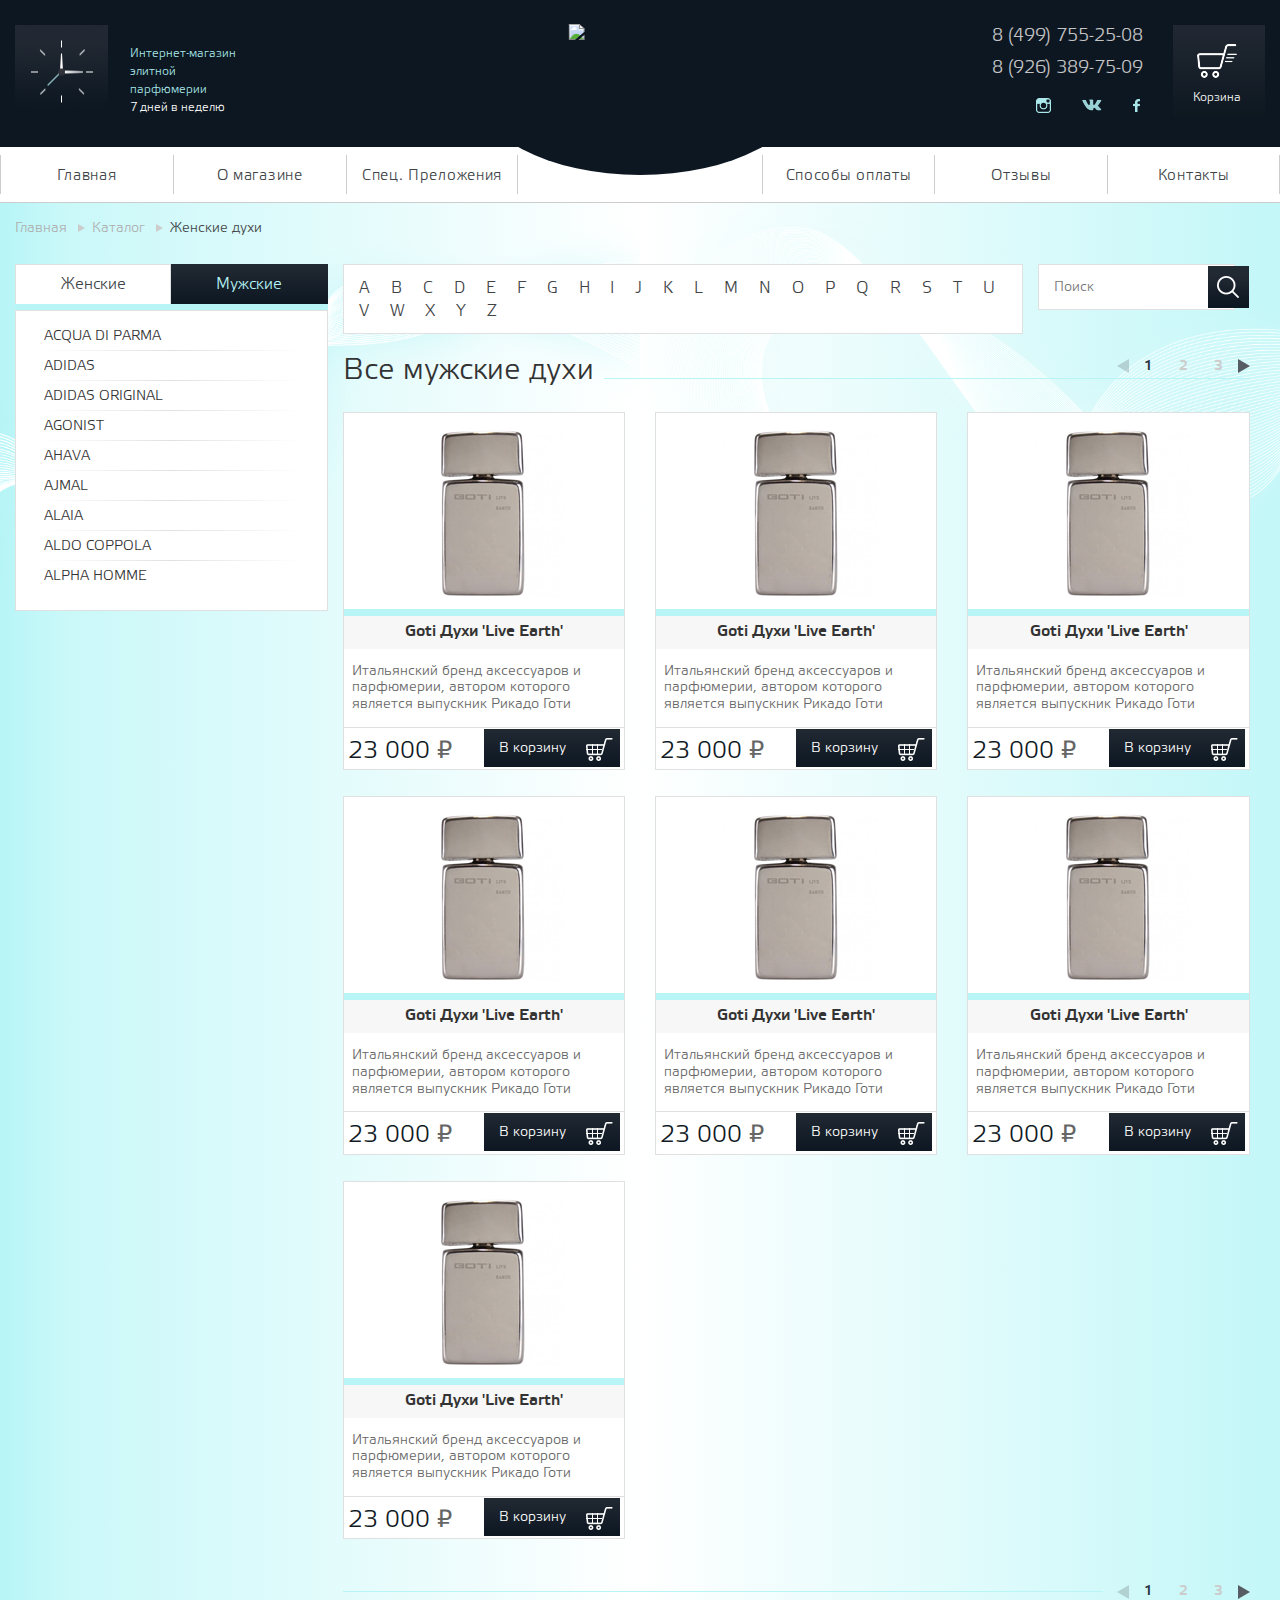
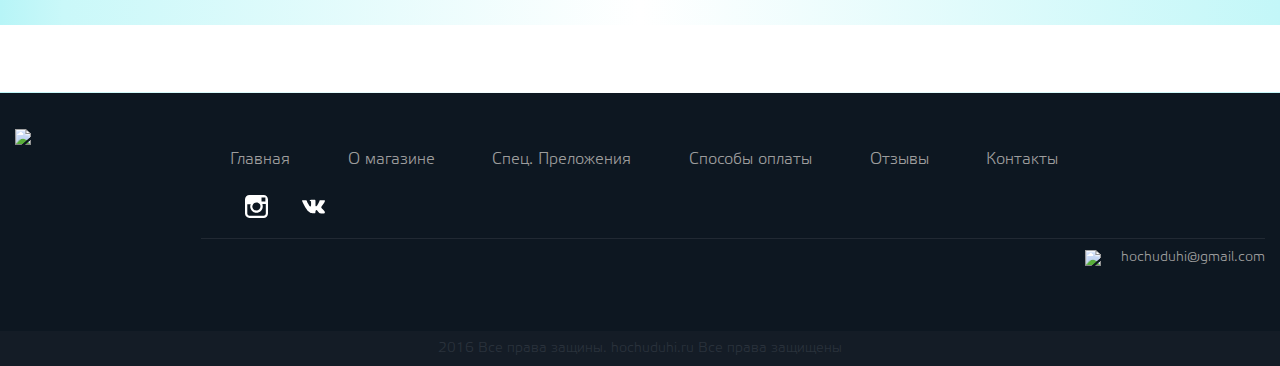
==== catalog.html @ 3c95bfeb "catalog and catalog datails by Olya" ====
<!DOCTYPE html>
<html>
<head>
	<title></title>
	<meta charset="utf-8">
	<meta name="viewport" content="width=device-width, initial-scale=1.0">
	<!--link rel="stylesheet" href="bootstrap/css/bootstrap.css"></head-->
	<link rel="stylesheet" href="css/style.css">
	<link rel="stylesheet" href="css/style_catalog.css">
	<script type="text/javascript" src="js/jquery-2.2.4.min.js"></script>
	<script type="text/javascript" src="bootstrap/js/bootstrap.js"></script>
</head>
<body>
	<nav class="navbar navbar-default">
	  <div class="container-fluid">
	  	<div class="home-slide hidden-xs">
				<div class="row">
					<div class="col-xs-6 blue to-right"></div>
					<div class="col-xs-6 blue"></div>
				</div>
			</div>

	    <!-- Brand and toggle get grouped for better mobile display -->
	    <div class="navbar-header">
	    	<div class="container">
		    	<div class="clock hidden-xs pull-left">
		    		<span class="blue">Интернет-магазин
						элитной парфюмерии</span><br>
						7 дней в неделю
		    	</div>
		      <button type="button" class="navbar-toggle collapsed" data-toggle="collapse" data-target="#bs-example-navbar-collapse-1" aria-expanded="false">
		        <span class="sr-only">Toggle navigation</span>
		        <span class="icon-bar"></span>
		        <span class="icon-bar"></span>
		        <span class="icon-bar"></span>
		      </button>
		      <a class="navbar-brand" href="#">
		      	<img src="img/logo.svg">
		      </a>
		      <div class="basket hidden-xs pull-right">
	      		<a href="#">
	      			<span class="cart pull-right"><img src="img/cart.png"></span>
	      			Корзина
	      		</a>
	      	</div>
	      	<div class="phones hidden-xs pull-right">
							8 (499) 755-25-08<br>
			        8 (926) 389-75-09
			        <div class="social">
			        	<img src="img/instagram.png">
			        	<img src="img/vk.png">
			        	<img src="img/facebook.png">
			        </div>
		      </div>
		    </div>
	    </div>
<!--TODO: first li border-->
	    <!-- Collect the nav links, forms, and other content for toggling -->
	    <div class="collapse navbar-collapse" id="bs-example-navbar-collapse-1">
	      <ul class="nav navbar-nav">
	      	<li class="basket visible-xs"><a href="#">Корзина: 0 товаров <span class="cart pull-right"><img src="img/cart.png"></span></a></li>
	        <li class=""><a href="#">Главная <span class="sr-only">(current)</span></a></li>
	        <li><a href="#">О магазине</a></li>
	        <li><a href="#">Спец. Преложения</a></li>
	        <li><a href="#">Способы оплаты</a></li>
	        <li><a href="#">Отзывы</a></li>
	        <li><a href="#">Контакты</a></li>
	        <li class="phone visible-xs">8 (499) 755-25-08<br>
	        8 (926) 389-75-09
	        <div class="social">
	        	<img src="img/instagram.png">
	        	<img src="img/vk.png">
	        	<img src="img/facebook.png">
	        </div></li>
	      </ul>
	    </div><!-- /.navbar-collapse -->
	  </div><!-- /.container-fluid -->
<!--TODO: open menu height bug "bubble" effect-->
	</nav>

<!-- begin content container-->
	<div class=" catalog_container container-fluid">
		<div class="catalog_bg_left"><div class="image"></div></div>
		<div class="catalog_bg_right"><div class="image"></div></div>
		<div class="container">
			<div class="row">
				<div class="col-lg-12 col-md-12 col-sm-12 col-xs-12 breadcrumbs">
					<div class="row">
						<a href="#">Главная</a>
						<a href="">Каталог</a>
						<span>Женские духи</span>
					</div>
				</div>
			</div>
			<div class="row">
				<div class="col-md-3 col-sm-3 col-xs-12 left_menu">
					<div class="row left_menu_head">
						<div class="col-lg-6 col-md-6 col-sm-6 col-xs-6">
							<div class="row">
								<a class="btn left_menu_btn">Женские</a>
							</div>
						</div>
						<div class="col-lg-6 col-md-6 col-sm-6 col-xs-6">
							<div class="row">
								<a class="btn left_menu_btn active">Мужские</a>
							</div>
						</div>
					</div>
					<div class="row left_menu_list ">
						<ul>
							<li>ACQUA DI PARMA</li>
							<li>ADIDAS</li>
							<li>ADIDAS ORIGINAL</li>
							<li>AGONIST</li>
							<li>AHAVA</li>
							<li>AJMAL</li>
							<li>ALAIA</li>
							<li>ALDO COPPOLA</li>
							<li>ALPHA HOMME</li>
						</ul>
					</div>
				</div><!-- /.left_menu -->
				<div class="col-md-9 col-sm-9 col-xs-12 catalog_main_section">
					<div class=" sort_block">
						<div class="col-lg-9 col-md-9 col-sm-12 col-xs-12 sort_by_ABC">
							<ul class="row">
								<li><a href="">А</a></li><li><a href="">B</a></li><li><a href="">C</a></li><li><a href="">D</a></li><li><a href="">E</a></li><li><a href="">F</a></li><li><a href="">G</a></li><li><a href="">H</a></li><li><a href="">I</a></li><li><a href="">J</a></li><li><a href="">K</a></li><li><a href="">L</a></li><li><a href="">M</a></li><li><a href="">N</a></li><li><a href="">O</a></li><li><a href="">P</a></li><li><a href="">Q</a></li><li><a href="">R</a></li><li><a href="">S</a></li><li><a href="">T</a></li><li><a href="">U</a></li><li><a href="">V</a></li><li><a href="">W</a></li><li><a href="">X</a></li><li><a href="">Y</a></li><li><a href="">Z</a></li>
							</ul>
						</div>
						<div class="col-lg-3 col-md-3 col-sm-6 col-xs-12 search_block">
								<input type="text" name="catalog_search" placeholder="Поиск" class="catalog_search">
								<input type="submit" name="search_btn" id="search_btn" value="" class="btn search_btn">
						</div>
					</div><!-- /.sort_block -->

					<div class=" catalog_content">
						<div class="catalog_content__title line_inner">
							<h2><span class="content_line_left">Все мужские духи</span><span class="line_right"></span></h2>
							<div class="catalog_pagination catalog_content__pagination_top">
								<a href="#" class="prev disabled"></a>
								<a class="active" href="#">1</a>
								<a href="#">2</a>
								<a href="#">3</a>
								<a href="#" class="next"></a>
							</div>
						</div>

						<div class="row catalog_content__product_list">
							<div class="col-lg-3 col-md-4 col-sm-6 col-xs-12">
								<div class="catalog_content__product_item">
									<div class="product_item_image"><img src="img/product-img1.jpg"></div>
									<div class="product_item_title">Goti Духи 'Live Earth'</div>
									<div class="product_item_descr">Итальянский бренд аксессуаров и парфюмерии, автором которого является выпускник Рикадо Готи</div>
									<div class="row product_item_buy">
										<div class="col-lg-6 col-md-6 col-sm-12 col-xs-12 product_item_price">23 000 <span class="rubl">&#8381;</span> </div>
										<a href="" class="col-lg-6 col-md-6 col-sm-12 col-xs-12 product_item_basket product_basket">В корзину <span class="basket_icon"></span></a>
									</div>
								</div>
							</div><!-- /div.col  -->
							<div class="col-lg-3 col-md-4 col-sm-6 col-xs-12">
								<div class="catalog_content__product_item">
									<div class="product_item_image"><img src="img/product-img1.jpg"></div>
									<div class="product_item_title">Goti Духи 'Live Earth'</div>
									<div class="product_item_descr">Итальянский бренд аксессуаров и парфюмерии, автором которого является выпускник Рикадо Готи</div>
									<div class="row product_item_buy">
										<div class="col-lg-6 col-md-6 col-sm-12 col-xs-12 product_item_price">23 000 <span class="rubl">&#8381;</span> </div>
										<a href="" class="col-lg-6 col-md-6 col-sm-12 col-xs-12 product_item_basket product_basket">В корзину <span class="basket_icon"></span></a>
									</div>
								</div>
							</div><!-- /div.col  -->
							<div class="col-lg-3 col-md-4 col-sm-6 col-xs-12">
								<div class="catalog_content__product_item">
									<div class="product_item_image"><img src="img/product-img1.jpg"></div>
									<div class="product_item_title">Goti Духи 'Live Earth'</div>
									<div class="product_item_descr">Итальянский бренд аксессуаров и парфюмерии, автором которого является выпускник Рикадо Готи</div>
									<div class="row product_item_buy">
										<div class="col-lg-6 col-md-6 col-sm-12 col-xs-12 product_item_price">23 000 <span class="rubl">&#8381;</span> </div>
										<a href="" class="col-lg-6 col-md-6 col-sm-12 col-xs-12 product_item_basket product_basket">В корзину <span class="basket_icon"></span></a>
									</div>
								</div>
							</div><!-- /div.col  -->
							<div class="col-lg-3 col-md-4 col-sm-6 col-xs-12">
								<div class="catalog_content__product_item">
									<div class="product_item_image"><img src="img/product-img1.jpg"></div>
									<div class="product_item_title">Goti Духи 'Live Earth'</div>
									<div class="product_item_descr">Итальянский бренд аксессуаров и парфюмерии, автором которого является выпускник Рикадо Готи</div>
									<div class="row product_item_buy">
										<div class="col-lg-6 col-md-6 col-sm-12 col-xs-12 product_item_price">23 000 <span class="rubl">&#8381;</span> </div>
										<a href="" class="col-lg-6 col-md-6 col-sm-12 col-xs-12 product_item_basket product_basket">В корзину <span class="basket_icon"></span></a>
									</div>
								</div>
							</div><!-- /div.col  -->
							<div class="col-lg-3 col-md-4 col-sm-6 col-xs-12">
								<div class="catalog_content__product_item">
									<div class="product_item_image"><img src="img/product-img1.jpg"></div>
									<div class="product_item_title">Goti Духи 'Live Earth'</div>
									<div class="product_item_descr">Итальянский бренд аксессуаров и парфюмерии, автором которого является выпускник Рикадо Готи</div>
									<div class="row product_item_buy">
										<div class="col-lg-6 col-md-6 col-sm-12 col-xs-12 product_item_price">23 000 <span class="rubl">&#8381;</span> </div>
										<a href="" class="col-lg-6 col-md-6 col-sm-12 col-xs-12 product_item_basket product_basket">В корзину <span class="basket_icon"></span></a>
									</div>
								</div>
							</div><!-- /div.col  -->
							<div class="col-lg-3 col-md-4 col-sm-6 col-xs-12">
								<div class="catalog_content__product_item">
									<div class="product_item_image"><img src="img/product-img1.jpg"></div>
									<div class="product_item_title">Goti Духи 'Live Earth'</div>
									<div class="product_item_descr">Итальянский бренд аксессуаров и парфюмерии, автором которого является выпускник Рикадо Готи</div>
									<div class="row product_item_buy">
										<div class="col-lg-6 col-md-6 col-sm-12 col-xs-12 product_item_price">23 000 <span class="rubl">&#8381;</span> </div>
										<a href="" class="col-lg-6 col-md-6 col-sm-12 col-xs-12 product_item_basket product_basket">В корзину <span class="basket_icon"></span></a>
									</div>
								</div>
							</div><!-- /div.col  -->
							<div class="col-lg-3 col-md-4 col-sm-6 col-xs-12">
								<div class="catalog_content__product_item">
									<div class="product_item_image"><img src="img/product-img1.jpg"></div>
									<div class="product_item_title">Goti Духи 'Live Earth'</div>
									<div class="product_item_descr">Итальянский бренд аксессуаров и парфюмерии, автором которого является выпускник Рикадо Готи</div>
									<div class="row product_item_buy">
										<div class="col-lg-6 col-md-6 col-sm-12 col-xs-12 product_item_price">23 000 <span class="rubl">&#8381;</span> </div>
										<a href="" class="col-lg-6 col-md-6 col-sm-12 col-xs-12 product_item_basket product_basket">В корзину <span class="basket_icon"></span></a>
									</div>
								</div>
							</div><!-- /div.col  -->
						</div><!-- /.catalog_content__product_list -->				
						<div class="catalog_pagination catalog__pagination_bottom line_inner right_align">
							<span class="line_left"></span>
							<div class="catalog_content__pagination content_line_right">
								<a href="#" class="prev disabled"></a>
								<a class="active" href="#">1</a>
								<a href="#">2</a>
								<a href="#">3</a>
								<a href="#" class="next"></a>
							</div>
						</div>
					</div>
				</div><!-- /.catalog_main_section -->
			</div>
		</div><!-- /.container -->
	</div>
<!-- end content container-->

	<footer>
		<div class="home-slide hidden-xs">
			<div class="row">
				<div class="col-xs-6 blue to-right"></div>
				<div class="col-xs-6 blue"></div>
			</div>
		</div>
		<div class="footer-black-wrapper">
			<div class="container">
				<a class="navbar-brand" href="#">
		      <img src="img/logo.svg">
		     </a>
				<div class="collapse navbar-collapse" id="bs-example-navbar-collapse-1">
		      <ul class="nav navbar-nav">
		        <li class=""><a href="#">Главная <span class="sr-only">(current)</span></a></li>
		        <li><a href="#">О магазине</a></li>
		        <li><a href="#">Спец. Преложения</a></li>
		        <li><a href="#">Способы оплаты</a></li>
		        <li><a href="#">Отзывы</a></li>
		        <li><a href="#">Контакты</a></li>
		        <li class="phone">
		        <div class="social">
		        	<img src="img/insta.svg">
		        	<img src="img/vk.svg">
		        	<img src="img/facebook.svg">
		        </div></li>
		      </ul>
		    </div><!-- /.navbar-collapse -->
		    <div class="email pull-right">
		    	<img src="img/mail.svg" class="mail-icon"> hochuduhi@gmail.com
		    </div>
			</div><!-- /.container -->
			<div class="copyright">
				2016 Все права защины. hochuduhi.ru Все права защищены
			</div>
		</div>
	</footer>
---- css/style_catalog.css ----
@font-face {
    font-family: 'Etelka Medium Pro';
    font-style: normal;
    font-weight: normal;
    src: local('Etelka Medium Pro'),url(../fonts/EtelkaMediumProRegular/EtelkaMediumProRegular.woff) format('woff')
}

.home-slide .blue.to-right {
    background: linear-gradient(to right,#b7f5f7 0%,#caf8f9 10%, #fff 100%)
}


/* ----------- */
.catalog_container {
	position: relative;
}
.catalog_bg_left {
	background-image: url(../img/catalog-left.png);
	position: absolute;
	width: 50%;
	height: 100%;
	left: 0;
	top:0;
	bottom:0;
	overflow:hidden;
	background: linear-gradient(to right,#b7f5f7 0%,#caf8f9 10%, #fff 100%);
}
.catalog_bg_left .image {
	background: url(../img/catalog-left.png) 0 2% no-repeat;
	background-size: contain;
	position: absolute;
	width: 126%;
	height: 100%;
	margin-left: -20%;
	left: 0;
	top:0;
	bottom:0;
}
.catalog_bg_right {
	position: absolute;
	width: 50%;
	height: 100%;
	right: 0;
	top:0;
	bottom:0;
	overflow:hidden;
	background: linear-gradient(to left,#c3f7f8,#fff);
}
.catalog_bg_right .image {
	background: url(../img/catalog-right.png) no-repeat;
	background-size: contain;
	position: absolute;
	width: 130%;
	height: 100%;
	right: 0;
	margin-right: -26%;
	top:0;
	bottom:0;
	overflow:hidden;
}
.no-margin {
	margin: 0;
}
.right_align{
	text-align: right;
}

.line_inner {
    display: block;
    overflow: hidden;
    white-space: nowrap;
    position: relative;
}
.content_line_left {
    display: inline-block;
    vertical-align: baseline;
    white-space: normal;
    padding-right: 10px;
}
.content_line_right {
    display: inline-block;
    vertical-align: middle;
    white-space: normal;
    padding-left: 10px;
}
.line_right {
    display: inline-block;
    vertical-align: baseline;
    border-top: 1px solid #b8f5f7;
    width: 100%;
    margin: 0 -100% 0 0;
}
.line_left {
    display: inline-block;
    vertical-align: middle;
    border-top: 1px solid #b8f5f7;
    width: 100%;
    margin: 0 0 0 -100%;
}

.breadcrumbs{
	margin-top: 15px;
	font-size: 14px;
	color: #414447;
}
.breadcrumbs a{
	color: #afafaf;
	padding-right: 25px;
	background: url(../img/bread-arr.png) 90% center no-repeat;
	display: block;
	float: left;
}
.breadcrumbs a:hover {
	text-decoration: none;
}

.left_menu {
	margin-top: 26px;
}
.left_menu_head {
	border-bottom: 6px solid #b8f5f7;
	background: #ffffff;
}
.left_menu_head a.left_menu_btn {
	display: block;
	font-size: 16px;
	color: #414447;
	padding: 8px 20px;
	border: none;
	border-top: 1px solid #e0e0e0;
	border-right: 1px solid #e0e0e0;
	border-left: 1px solid #e0e0e0;
	border-radius: 0;
	background: #ffffff;
}
.left_menu_head a.left_menu_btn:hover {
	text-decoration: none;
	color: #414447;
}
.left_menu_head a.left_menu_btn.active {
	border: none;
	color: #b8f5f7;
	-webkit-box-shadow: none;
	box-shadow: none;
	border-top: 1px solid #212933;
	background: linear-gradient(to top,#0d1721,#212933)
}

.left_menu_list {
	border: 1px solid #e0e0e0;
	padding: 10px 28px;
	background: #ffffff;
}
.left_menu_list ul{
	list-style: none;
}
.left_menu_list li{
	padding: 5px 0 4px;
	text-transform: uppercase;
    border-image: linear-gradient(to left, #ffffff 0%, #e1e1e1 50%, #ffffff 100%) 1;
    border-style: solid;
    border-width: 0 0 1px 0;
}
.left_menu_list li:last-child{
    border-width: 0;
}

.catalog_main_section {
	margin-top: 26px;
}

.sort_by_ABC {
	font-size: 16px;
	border: 1px solid #e0e0e0;
	background: #ffffff;
}
.sort_by_ABC ul {
	list-style: none;
	padding: 12px 5px 10px;
	margin-bottom: 0;
	font-size: 16px;
}
.sort_by_ABC ul li {
	float: left;
}
.sort_by_ABC ul li a{
	color: #414447;
	padding: 0 0.53em;
	margin: 0 2px;
}
.sort_by_ABC ul li a:hover{
	text-decoration: none;
}

.search_block {
	// margin-left: -15px;
}
.catalog_search {
	display: block;
	border: 1px solid #e0e0e0;
	padding: 12px 43px 12px 15px;
	width: 100%;
}
.search_btn {
	position: absolute;
	width: 42px;
	height: 42px;
	background: url(../img/search-icon.png) right center no-repeat;
	border-radius: 0;
	top: 2px;
	right: 0;
}

.catalog_content{
	
}

.catalog_content__title  {
	width: 100%;
}
.catalog_content__pagination_top {
	position: absolute;
    bottom: 17px;
    right: 0;
}
.catalog__pagination_bottom {
	margin-top: 13px;
	margin-bottom: 20px;
}
.catalog_pagination a{
	font-size: 14px;
	color: #cccccc;
	padding: 3px 11px;
	font-family: 'Etelka Medium Pro';
	text-decoration: none;
	display: inline-block;
	vertical-align: middle;
	line-height: 1.5;
}
.catalog_pagination a:hover{
	text-decoration: none;
}
.catalog_pagination a.prev{
	width: 12px;
	height: 14px;
	padding: 0;
	background: url(../img/pag-arr.png) 0 0 no-repeat;
}
.catalog_pagination a.next{
	width: 12px;
	height: 14px;
	padding: 0;
	background: url(../img/pag-arr.png) 0 -14px no-repeat;
}
.catalog_pagination a.prev.disabled,.catalog_pagination a.next.disabled{
	opacity: 0.25;
}
.catalog_pagination a.active{
	color: #29333d;
}

.catalog_content__product_list {
	margin-top: 15px;
}

.catalog_content__product_item {
	background: #ffffff;
	border: 1px solid #e0e0e0;
	margin-bottom: 26px;
}
.product_item_image {
    font-family: 'Etelka Medium Pro';
	/*height: 201px;*/
	line-height: 14;
	border-bottom: 7px solid #b8f5f7;
	text-align: center;
}
.product_item_image img{
	max-width: 100%;
	max-height: 100%;
}
.product_item_title {
	font-size: 16px;
	text-align: center;
	padding: 5px;
	background: #f7f7f7;
	font-family: 'Etelka Medium Pro';
}
.product_item_descr {
	color: #666666;
	padding: 14px 8px;
	font-size: 14px;
	line-height: 1.2;
}
.product_item_buy {
	border-top: 1px solid #e0e0e0;
	padding: 1px 4px;
	margin: 0;
}
.product_item_price {
	font-size: 24px;
	color: #111a25;
	padding: 0;
	margin-top: 5px;
}
.rubl {
	color: #666666;
}
.product_basket {
	/*padding: 11px 10px;*/
	background: linear-gradient(to top,#0d1721,#212933);
	color: #ffffff;
	font-size: 14px;
	line-height: 38px;
	text-align: left;
}
a.product_basket:hover {
	text-decoration: none;
	color: #ffffff;
}
.product_basket .basket_icon{
	width: 27px;
	height: 23px;
	position: absolute;
	top: 9px;
	right: 7px;
	background: url(../img/basket-icon.png) no-repeat;
}

/* product detail*/

.big-product {
	border: 1px solid #e0e0e0;
}

/* owl carousel */
.owl-carousel {
	border: 1px solid #e0e0e0;
	border-top: 7px solid #b8f5f7;
	padding: 1% 10%;
	background: #f7f7f7;
	position: relative;
}
.owl-carousel .owl-wrapper-outer {
	/*width: 86%;*/
	margin: 0 auto;
}
.owl-item {
	opacity: 0.5;
	padding: 0 0.5%;
}
.owl-item.active {
	opacity: 1;
}
.owl-item.active div{
	background: #fff;
	border: 2px solid #b8f5f7;
}
.owl-item div{
	line-height: 5;
	background: #fff;
	border: 1px solid #e0e0e0;
}
.product_card__gallery img{
	width: 100%;
	height: auto;
	vertical-align: middle;
}

.owl-controls .owl-page,
.owl-controls .owl-buttons div{
	cursor: pointer;
}
.owl-controls {
	-webkit-user-select: none;
	-khtml-user-select: none;
	-moz-user-select: none;
	-ms-user-select: none;
	user-select: none;
	-webkit-tap-highlight-color: #000000;
	position: absolute;
	top: 0;
	left: 0;
	right: 0;
}
/* mouse grab icon */
.grabbing { 
    cursor:url(../img/grabbing.png) 8 8, move;
}
/* fix */
.owl-carousel  .owl-wrapper,
.owl-carousel  .owl-item{
	-webkit-backface-visibility: hidden;
	-moz-backface-visibility:    hidden;
	-ms-backface-visibility:     hidden;
  -webkit-transform: translate3d(0,0,0);
  -moz-transform: translate3d(0,0,0);
  -ms-transform: translate3d(0,0,0);
}
.owl-carousel img.slide-pic{
	display: block;}
.owl-carousel .slide-content{
color: black;
}
.owl-carousel .slide-content&gt;*{
	display: inline-block;
	*display: inline;
	zoom: 1;
	vertical-align: top;
}
.owl-carousel .slide-content-leftcol{
	padding: 13px 0;
	box-sizing: border-box;
	width: 24%;
	margin-right: -24%; float:left;}

.owl-carousel .owl-prev, .owl-carousel .owl-next {
    display: inline-block;
    font: normal normal normal 18px/1 FontAwesome;
    font-size: inherit;
    text-rendering: auto;
    -webkit-font-smoothing: antialiased;
    -moz-osx-font-smoothing: grayscale;
    color: #a2a2a2;
	zoom: 1;
	*
	display: inline;/*IE7 life-saver */
	/* margin: 5px; */
	padding: 3px 10px;
	font-size: 36px;
	font-weight: bold;
	position: absolute;
	margin-top: 5%;
}
.owl-carousel .owl-prev{
	left: 1%;
}
.owl-carousel .owl-next{
	right: 1%;
}
.owl-carousel .owl-prev:before {
    content: "\f104"
}
.owl-carousel .owl-next:before {
    content: "\f105"
}
/* end owl carousel */

.product_card__content__model {
	font-size: 18px;
	color: #6dd4dd;
	font-family: 'Etelka Medium Pro';
	margin-bottom: 12px;
}
.product_card__content__desc {
	margin-bottom: 7px;
}
.product_card__content__title {
	font-size: 16px;
	color: #414447;
	padding: 5px 0;
	font-family: 'Etelka Medium Pro';
	border-bottom: 1px solid #b8f5f7;
}
.product_card__content__text {
	padding: 6px 0;
	line-height: 1.3;
}
.product_card_buy {
	border-top: 1px solid #e0e0e0;
	padding: 10px 0;
	text-align: right;
	margin-top:32px;
}
.product_card_buy > * {
	margin: 20px 0;
}
.product_card__price {
	line-height: 46px;
	font-size: 36px;
	padding: 5px;
	color: #111a25;
	text-align: right;
}
.product_card__basket {
	line-height: 46px;
	font-size: 16px;
}

/* spinner */
.product_card__amount {
	text-align: right;
}
.spinner {
	width: 90%;
}
.product_card__amount input.form-control {
	width: 100%;
	text-align: center;
	float: none;
	border: none;
	height: 44px;
	border-left: 1px solid #e0e0e0;
	border-right: 1px solid #e0e0e0;
    -webkit-box-shadow: none;
    box-shadow: none;
	font-size: 16px;
	color: #414447;
	font-family: 'Etelka Medium Pro';
}
.product_card__amount input.form-control:focus {
    border-color: none;
    outline: 0;
    -webkit-box-shadow: none;
    box-shadow: none;
}
.product_card__amount .input-group.spinner {
	border: 1px solid #e0e0e0;
}
.product_card__amount .input-group-btn {
	position: relative;
	white-space: nowrap;
	width: 1%;
	vertical-align: middle;
	display: table-cell;
}
.product_card__amount .input-group-btn > .btn {
	display: block;
	float: none;
	width: 100%;
	max-width: 100%;
	margin: 0;
	position: relative;
	border-radius: 0;
	font-size: 24px;
	font-weight: bold;
	color: #a2a2a2;
	line-height: 30px;
	background: #f7f7f7;
}

.recommended_list {
	margin-top:20px;
}
.recommended_list .catalog_content__title h2{
	font-size: 30px;
}

@media (min-width: 1400px) {
	.left_menu {
		width: 250px;
	}
	.catalog_main_section {
		margin-top: 26px;
		margin-left: 33px;
		width: 1116px;
	}
	.catalog_content__title h2{
		font-size: 36px;
		margin-left: -2px;
		margin-top: 23px;
	}
	.sort_block {
		margin: 0 -15px;
	}
	.catalog_content {
		margin: 0 -15px;
	}
	.product_card__gallery {
		width: 444px;
	}
	.product_card__content {
		margin-left: 13px;
		padding-right: 0;
	}
	.product_card_buy {

	}
	.product_card_buy .hidden_block {
		margin-left: 20px;
	}
	.product_card__basket {
		width: 142px;
	}
}

@media (max-width: 992px) {
	.search_block {
		padding: 0;
		margin-top: 20px;
	}
	.product_card__content {
		margin-top: 20px;
	}
}

@media (max-width: 768px) {
	.breadcrumbs {
		margin-top: 55px;
	}
	.catalog_main_section {
		padding: 0;
	}
	.left_menu_list {
		display: none;
	}
	.catalog_content__pagination_top {
		position: relative;
		text-align: right;
		bottom: 0;
	}
}
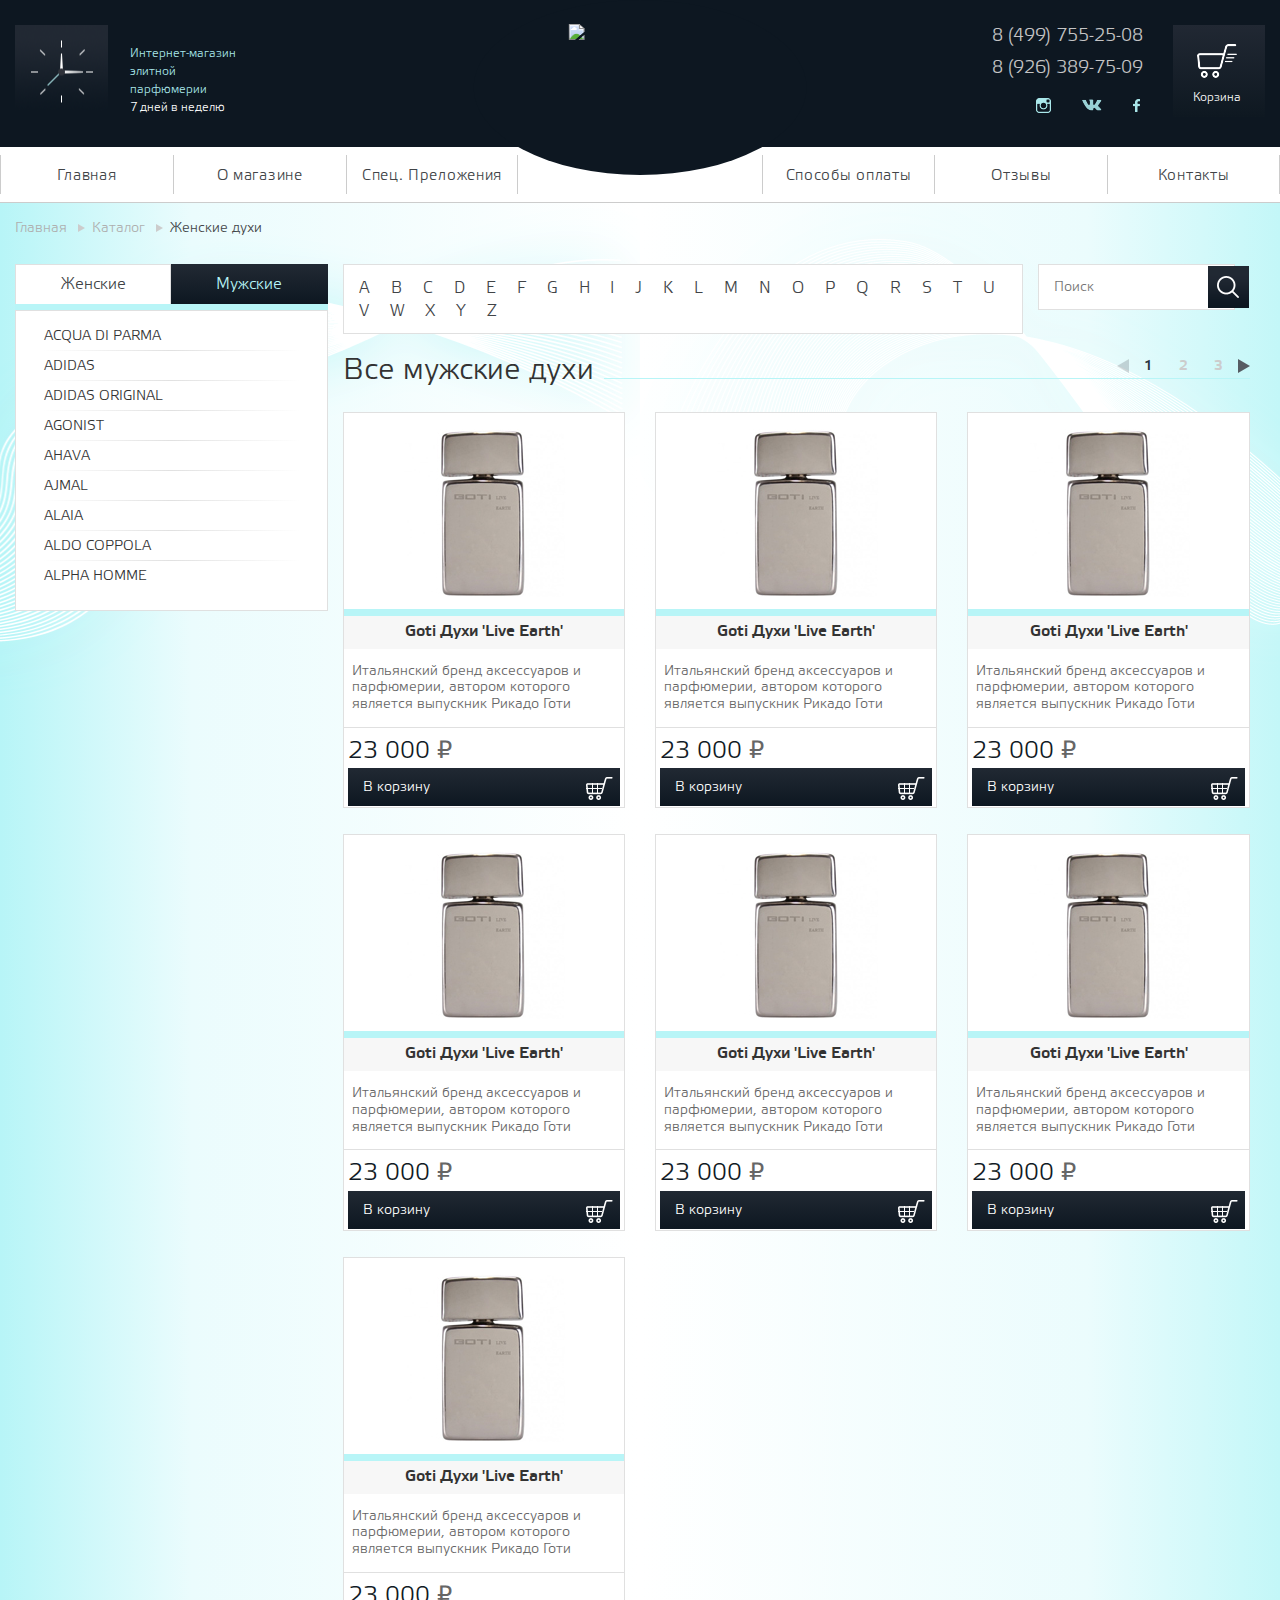
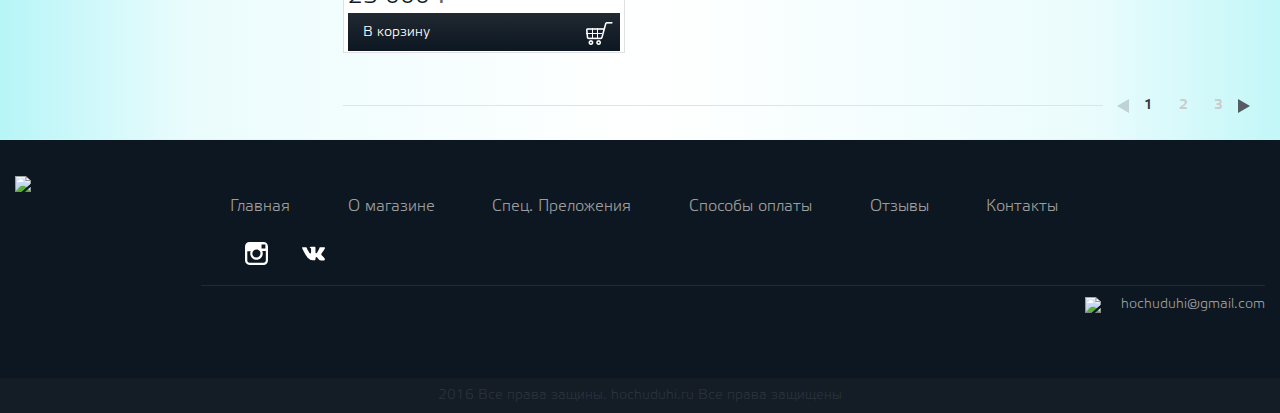
==== commit 4f947ab3: "fix some adaptive bug in catalog" ====
--- a/catalog.html
+++ b/catalog.html
@@ -152,74 +152,74 @@
 									<div class="product_item_title">Goti Духи 'Live Earth'</div>
 									<div class="product_item_descr">Итальянский бренд аксессуаров и парфюмерии, автором которого является выпускник Рикадо Готи</div>
 									<div class="row product_item_buy">
-										<div class="col-lg-6 col-md-6 col-sm-12 col-xs-12 product_item_price">23 000 <span class="rubl">&#8381;</span> </div>
-										<a href="" class="col-lg-6 col-md-6 col-sm-12 col-xs-12 product_item_basket product_basket">В корзину <span class="basket_icon"></span></a>
-									</div>
-								</div>
-							</div><!-- /div.col  -->
-							<div class="col-lg-3 col-md-4 col-sm-6 col-xs-12">
-								<div class="catalog_content__product_item">
-									<div class="product_item_image"><img src="img/product-img1.jpg"></div>
-									<div class="product_item_title">Goti Духи 'Live Earth'</div>
-									<div class="product_item_descr">Итальянский бренд аксессуаров и парфюмерии, автором которого является выпускник Рикадо Готи</div>
-									<div class="row product_item_buy">
-										<div class="col-lg-6 col-md-6 col-sm-12 col-xs-12 product_item_price">23 000 <span class="rubl">&#8381;</span> </div>
-										<a href="" class="col-lg-6 col-md-6 col-sm-12 col-xs-12 product_item_basket product_basket">В корзину <span class="basket_icon"></span></a>
-									</div>
-								</div>
-							</div><!-- /div.col  -->
-							<div class="col-lg-3 col-md-4 col-sm-6 col-xs-12">
-								<div class="catalog_content__product_item">
-									<div class="product_item_image"><img src="img/product-img1.jpg"></div>
-									<div class="product_item_title">Goti Духи 'Live Earth'</div>
-									<div class="product_item_descr">Итальянский бренд аксессуаров и парфюмерии, автором которого является выпускник Рикадо Готи</div>
-									<div class="row product_item_buy">
-										<div class="col-lg-6 col-md-6 col-sm-12 col-xs-12 product_item_price">23 000 <span class="rubl">&#8381;</span> </div>
-										<a href="" class="col-lg-6 col-md-6 col-sm-12 col-xs-12 product_item_basket product_basket">В корзину <span class="basket_icon"></span></a>
-									</div>
-								</div>
-							</div><!-- /div.col  -->
-							<div class="col-lg-3 col-md-4 col-sm-6 col-xs-12">
-								<div class="catalog_content__product_item">
-									<div class="product_item_image"><img src="img/product-img1.jpg"></div>
-									<div class="product_item_title">Goti Духи 'Live Earth'</div>
-									<div class="product_item_descr">Итальянский бренд аксессуаров и парфюмерии, автором которого является выпускник Рикадо Готи</div>
-									<div class="row product_item_buy">
-										<div class="col-lg-6 col-md-6 col-sm-12 col-xs-12 product_item_price">23 000 <span class="rubl">&#8381;</span> </div>
-										<a href="" class="col-lg-6 col-md-6 col-sm-12 col-xs-12 product_item_basket product_basket">В корзину <span class="basket_icon"></span></a>
-									</div>
-								</div>
-							</div><!-- /div.col  -->
-							<div class="col-lg-3 col-md-4 col-sm-6 col-xs-12">
-								<div class="catalog_content__product_item">
-									<div class="product_item_image"><img src="img/product-img1.jpg"></div>
-									<div class="product_item_title">Goti Духи 'Live Earth'</div>
-									<div class="product_item_descr">Итальянский бренд аксессуаров и парфюмерии, автором которого является выпускник Рикадо Готи</div>
-									<div class="row product_item_buy">
-										<div class="col-lg-6 col-md-6 col-sm-12 col-xs-12 product_item_price">23 000 <span class="rubl">&#8381;</span> </div>
-										<a href="" class="col-lg-6 col-md-6 col-sm-12 col-xs-12 product_item_basket product_basket">В корзину <span class="basket_icon"></span></a>
-									</div>
-								</div>
-							</div><!-- /div.col  -->
-							<div class="col-lg-3 col-md-4 col-sm-6 col-xs-12">
-								<div class="catalog_content__product_item">
-									<div class="product_item_image"><img src="img/product-img1.jpg"></div>
-									<div class="product_item_title">Goti Духи 'Live Earth'</div>
-									<div class="product_item_descr">Итальянский бренд аксессуаров и парфюмерии, автором которого является выпускник Рикадо Готи</div>
-									<div class="row product_item_buy">
-										<div class="col-lg-6 col-md-6 col-sm-12 col-xs-12 product_item_price">23 000 <span class="rubl">&#8381;</span> </div>
-										<a href="" class="col-lg-6 col-md-6 col-sm-12 col-xs-12 product_item_basket product_basket">В корзину <span class="basket_icon"></span></a>
-									</div>
-								</div>
-							</div><!-- /div.col  -->
-							<div class="col-lg-3 col-md-4 col-sm-6 col-xs-12">
-								<div class="catalog_content__product_item">
-									<div class="product_item_image"><img src="img/product-img1.jpg"></div>
-									<div class="product_item_title">Goti Духи 'Live Earth'</div>
-									<div class="product_item_descr">Итальянский бренд аксессуаров и парфюмерии, автором которого является выпускник Рикадо Готи</div>
-									<div class="row product_item_buy">
-										<div class="col-lg-6 col-md-6 col-sm-12 col-xs-12 product_item_price">23 000 <span class="rubl">&#8381;</span> </div>
-										<a href="" class="col-lg-6 col-md-6 col-sm-12 col-xs-12 product_item_basket product_basket">В корзину <span class="basket_icon"></span></a>
+										<div class="col-lg-6 col-md-12 col-sm-12 col-xs-12 product_item_price">23 000 <span class="rubl">&#8381;</span> </div>
+										<a href="" class="col-lg-6 col-md-12 col-sm-12 col-xs-12 product_item_basket product_basket">В корзину <span class="basket_icon"></span></a>
+									</div>
+								</div>
+							</div><!-- /div.col  -->
+							<div class="col-lg-3 col-md-4 col-sm-6 col-xs-12">
+								<div class="catalog_content__product_item">
+									<div class="product_item_image"><img src="img/product-img1.jpg"></div>
+									<div class="product_item_title">Goti Духи 'Live Earth'</div>
+									<div class="product_item_descr">Итальянский бренд аксессуаров и парфюмерии, автором которого является выпускник Рикадо Готи</div>
+									<div class="row product_item_buy">
+										<div class="col-lg-6 col-md-12 col-sm-12 col-xs-12 product_item_price">23 000 <span class="rubl">&#8381;</span> </div>
+										<a href="" class="col-lg-6 col-md-12 col-sm-12 col-xs-12 product_item_basket product_basket">В корзину <span class="basket_icon"></span></a>
+									</div>
+								</div>
+							</div><!-- /div.col  -->
+							<div class="col-lg-3 col-md-4 col-sm-6 col-xs-12">
+								<div class="catalog_content__product_item">
+									<div class="product_item_image"><img src="img/product-img1.jpg"></div>
+									<div class="product_item_title">Goti Духи 'Live Earth'</div>
+									<div class="product_item_descr">Итальянский бренд аксессуаров и парфюмерии, автором которого является выпускник Рикадо Готи</div>
+									<div class="row product_item_buy">
+										<div class="col-lg-6 col-md-12 col-sm-12 col-xs-12 product_item_price">23 000 <span class="rubl">&#8381;</span> </div>
+										<a href="" class="col-lg-6 col-md-12 col-sm-12 col-xs-12 product_item_basket product_basket">В корзину <span class="basket_icon"></span></a>
+									</div>
+								</div>
+							</div><!-- /div.col  -->
+							<div class="col-lg-3 col-md-4 col-sm-6 col-xs-12">
+								<div class="catalog_content__product_item">
+									<div class="product_item_image"><img src="img/product-img1.jpg"></div>
+									<div class="product_item_title">Goti Духи 'Live Earth'</div>
+									<div class="product_item_descr">Итальянский бренд аксессуаров и парфюмерии, автором которого является выпускник Рикадо Готи</div>
+									<div class="row product_item_buy">
+										<div class="col-lg-6 col-md-12 col-sm-12 col-xs-12 product_item_price">23 000 <span class="rubl">&#8381;</span> </div>
+										<a href="" class="col-lg-6 col-md-12 col-sm-12 col-xs-12 product_item_basket product_basket">В корзину <span class="basket_icon"></span></a>
+									</div>
+								</div>
+							</div><!-- /div.col  -->
+							<div class="col-lg-3 col-md-4 col-sm-6 col-xs-12">
+								<div class="catalog_content__product_item">
+									<div class="product_item_image"><img src="img/product-img1.jpg"></div>
+									<div class="product_item_title">Goti Духи 'Live Earth'</div>
+									<div class="product_item_descr">Итальянский бренд аксессуаров и парфюмерии, автором которого является выпускник Рикадо Готи</div>
+									<div class="row product_item_buy">
+										<div class="col-lg-6 col-md-12 col-sm-12 col-xs-12 product_item_price">23 000 <span class="rubl">&#8381;</span> </div>
+										<a href="" class="col-lg-6 col-md-12 col-sm-12 col-xs-12 product_item_basket product_basket">В корзину <span class="basket_icon"></span></a>
+									</div>
+								</div>
+							</div><!-- /div.col  -->
+							<div class="col-lg-3 col-md-4 col-sm-6 col-xs-12">
+								<div class="catalog_content__product_item">
+									<div class="product_item_image"><img src="img/product-img1.jpg"></div>
+									<div class="product_item_title">Goti Духи 'Live Earth'</div>
+									<div class="product_item_descr">Итальянский бренд аксессуаров и парфюмерии, автором которого является выпускник Рикадо Готи</div>
+									<div class="row product_item_buy">
+										<div class="col-lg-6 col-md-12 col-sm-12 col-xs-12 product_item_price">23 000 <span class="rubl">&#8381;</span> </div>
+										<a href="" class="col-lg-6 col-md-12 col-sm-12 col-xs-12 product_item_basket product_basket">В корзину <span class="basket_icon"></span></a>
+									</div>
+								</div>
+							</div><!-- /div.col  -->
+							<div class="col-lg-3 col-md-4 col-sm-6 col-xs-12">
+								<div class="catalog_content__product_item">
+									<div class="product_item_image"><img src="img/product-img1.jpg"></div>
+									<div class="product_item_title">Goti Духи 'Live Earth'</div>
+									<div class="product_item_descr">Итальянский бренд аксессуаров и парфюмерии, автором которого является выпускник Рикадо Готи</div>
+									<div class="row product_item_buy">
+										<div class="col-lg-6 col-md-12 col-sm-12 col-xs-12 product_item_price">23 000 <span class="rubl">&#8381;</span> </div>
+										<a href="" class="col-lg-6 col-md-12 col-sm-12 col-xs-12 product_item_basket product_basket">В корзину <span class="basket_icon"></span></a>
 									</div>
 								</div>
 							</div><!-- /div.col  -->
--- a/css/style_catalog.css
+++ b/css/style_catalog.css
@@ -8,6 +8,9 @@
 
 .home-slide .blue.to-right {
     background: linear-gradient(to right,#b7f5f7 0%,#caf8f9 10%, #fff 100%)
+}
+footer {
+	margin-top: 0;
 }
 
 
@@ -24,11 +27,11 @@
 	top:0;
 	bottom:0;
 	overflow:hidden;
-	background: linear-gradient(to right,#b7f5f7 0%,#caf8f9 10%, #fff 100%);
+	background: linear-gradient(to right,#b7f5f7 0%,#ebfcfd 30%, #fff 100%);
 }
 .catalog_bg_left .image {
-	background: url(../img/catalog-left.png) 0 2% no-repeat;
-	background-size: contain;
+	background: url(../img/catalog-left.png) 100% 0 no-repeat;
+	/*background-size: contain;*/
 	position: absolute;
 	width: 126%;
 	height: 100%;
@@ -45,11 +48,11 @@
 	top:0;
 	bottom:0;
 	overflow:hidden;
-	background: linear-gradient(to left,#c3f7f8,#fff);
+	background: linear-gradient(to left,#c3f7f8 0%,#ebfcfd 30%, #fff 100%);
 }
 .catalog_bg_right .image {
-	background: url(../img/catalog-right.png) no-repeat;
-	background-size: contain;
+	background: url(../img/catalog-right.png) 0 0 no-repeat;
+	/*background-size: contain;*/
 	position: absolute;
 	width: 130%;
 	height: 100%;
@@ -542,6 +545,7 @@
 
 .recommended_list {
 	margin-top:20px;
+	margin-bottom: 30px;
 }
 .recommended_list .catalog_content__title h2{
 	font-size: 30px;
@@ -603,7 +607,7 @@
 		padding: 0;
 	}
 	.left_menu_list {
-		display: none;
+		/*display: none;*/
 	}
 	.catalog_content__pagination_top {
 		position: relative;
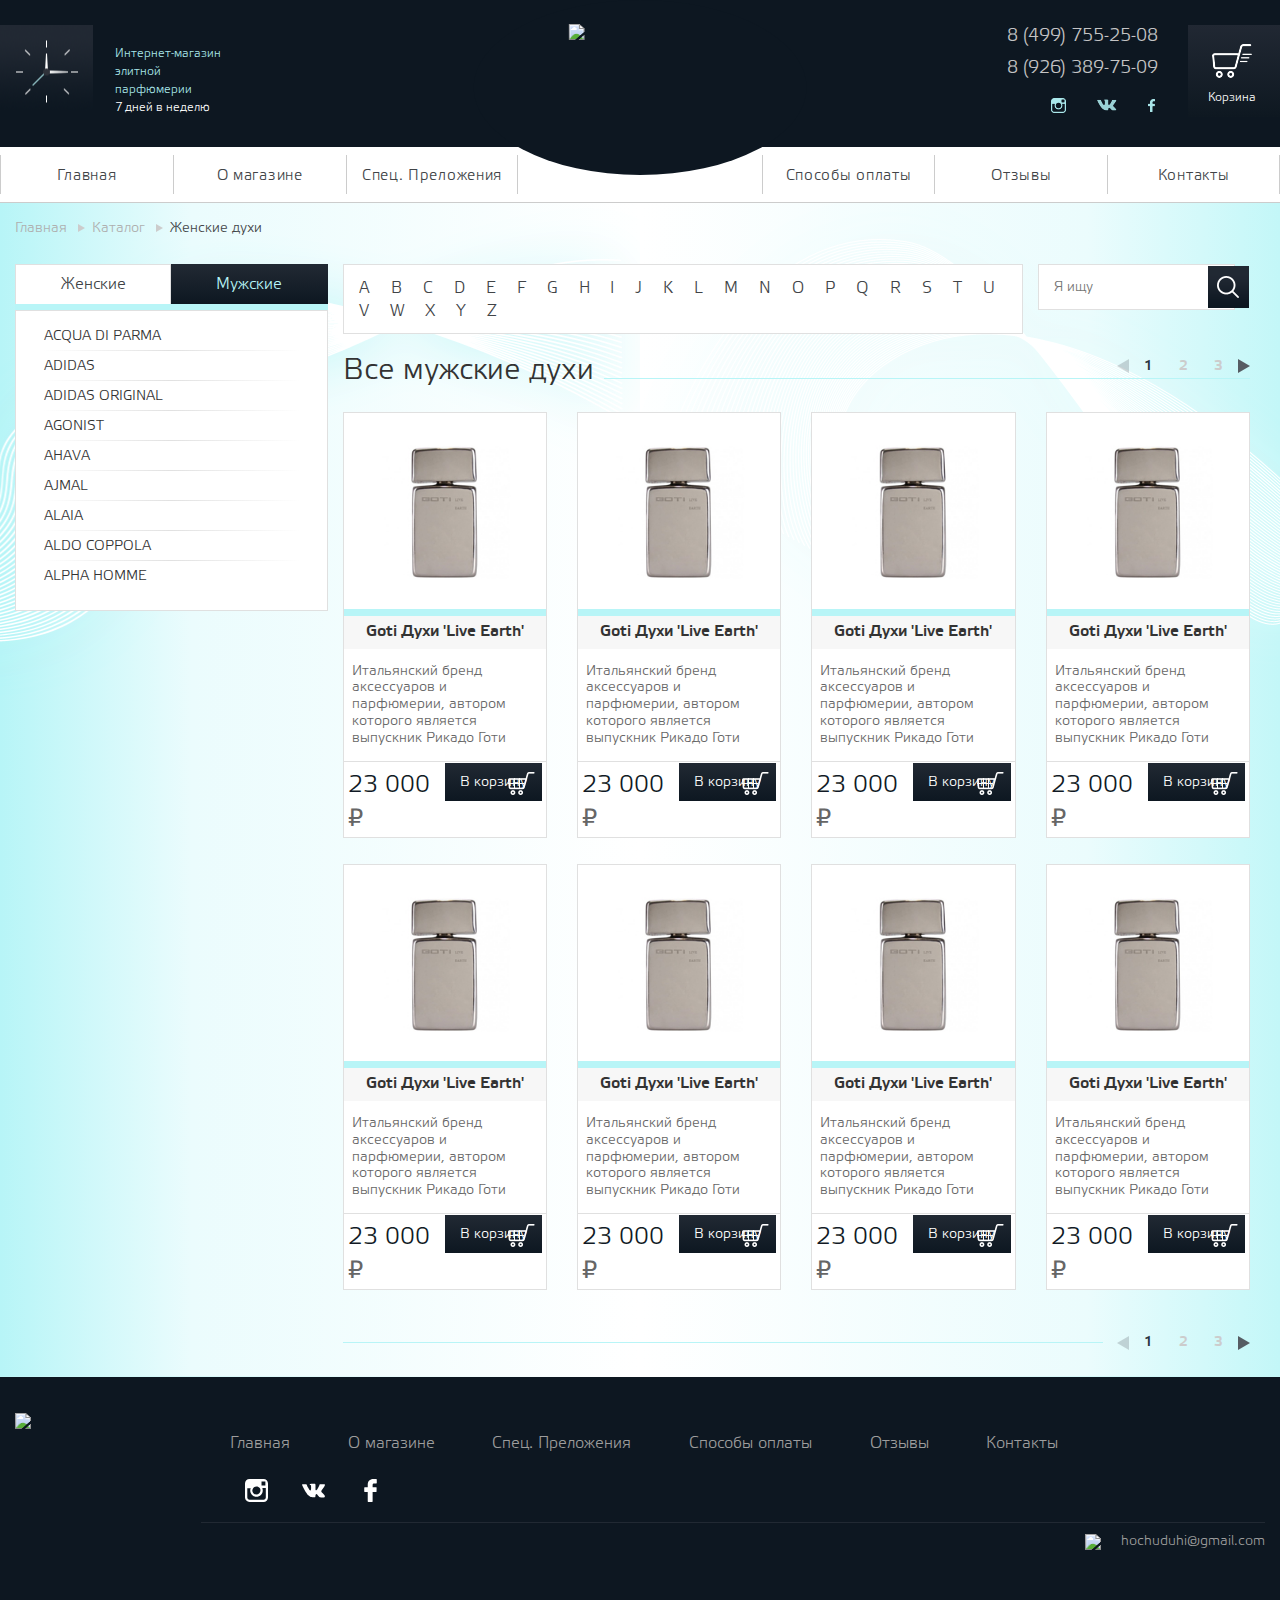
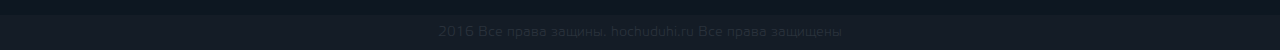
==== commit f8f5ac20: "fix custom bootstrap for catalog" ====
--- a/catalog.html
+++ b/catalog.html
@@ -4,7 +4,8 @@
 	<title></title>
 	<meta charset="utf-8">
 	<meta name="viewport" content="width=device-width, initial-scale=1.0">
-	<!--link rel="stylesheet" href="bootstrap/css/bootstrap.css"></head-->
+	<link rel="stylesheet" href="bootstrap/css/bootstrap.css"/>
+	<link rel="stylesheet" href="css/font-awesome.css"/>
 	<link rel="stylesheet" href="css/style.css">
 	<link rel="stylesheet" href="css/style_catalog.css">
 	<script type="text/javascript" src="js/jquery-2.2.4.min.js"></script>
@@ -128,8 +129,10 @@
 							</ul>
 						</div>
 						<div class="col-lg-3 col-md-3 col-sm-6 col-xs-12 search_block">
-								<input type="text" name="catalog_search" placeholder="Поиск" class="catalog_search">
-								<input type="submit" name="search_btn" id="search_btn" value="" class="btn search_btn">
+								<input type="text" name="catalog_search" placeholder="Я ищу" class="catalog_search">
+								<button name="search_btn" id="search_btn" value="" class="btn search_btn">
+									<i class="icon-search-btn"></i>
+								</button>
 						</div>
 					</div><!-- /.sort_block -->
 
@@ -223,7 +226,18 @@
 									</div>
 								</div>
 							</div><!-- /div.col  -->
-						</div><!-- /.catalog_content__product_list -->				
+							<div class="col-lg-3 col-md-4 col-sm-6 col-xs-12">
+								<div class="catalog_content__product_item">
+									<div class="product_item_image"><img src="img/product-img1.jpg"></div>
+									<div class="product_item_title">Goti Духи 'Live Earth'</div>
+									<div class="product_item_descr">Итальянский бренд аксессуаров и парфюмерии, автором которого является выпускник Рикадо Готи</div>
+									<div class="row product_item_buy">
+										<div class="col-lg-6 col-md-12 col-sm-12 col-xs-12 product_item_price">23 000 <span class="rubl">&#8381;</span> </div>
+										<a href="" class="col-lg-6 col-md-12 col-sm-12 col-xs-12 product_item_basket product_basket">В корзину <span class="basket_icon"></span></a>
+									</div>
+								</div>
+							</div><!-- /div.col  -->
+						</div><!-- /.catalog_content__product_list -->
 						<div class="catalog_pagination catalog__pagination_bottom line_inner right_align">
 							<span class="line_left"></span>
 							<div class="catalog_content__pagination content_line_right">
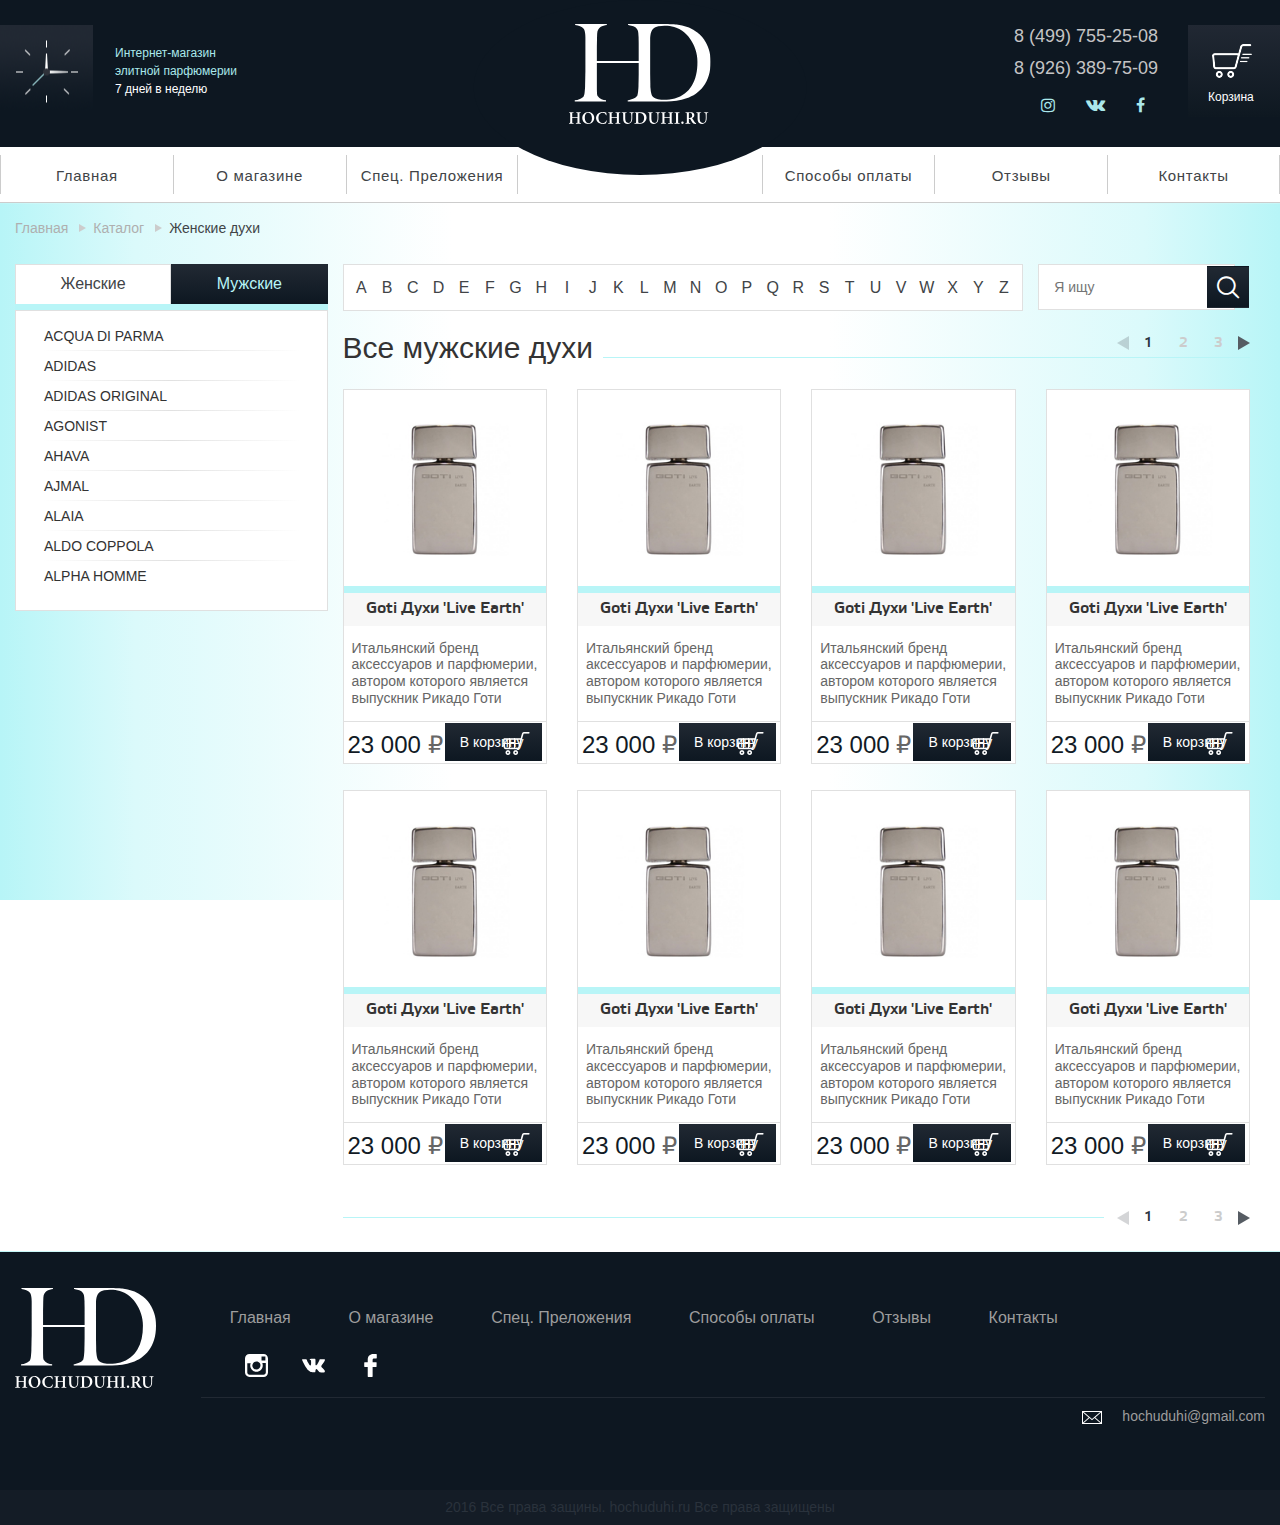
==== commit ab950b7b: "women header + change social icon for fontawesome" ====
--- a/catalog.html
+++ b/catalog.html
@@ -16,8 +16,8 @@
 	  <div class="container-fluid">
 	  	<div class="home-slide hidden-xs">
 				<div class="row">
-					<div class="col-xs-6 blue to-right"></div>
-					<div class="col-xs-6 blue"></div>
+					<div class="col-xs-6 blue to-right catalog-nav-gradient"></div>
+					<div class="col-xs-6 blue catalog-nav-gradient"></div>
 				</div>
 			</div>
 
@@ -48,9 +48,9 @@
 							8 (499) 755-25-08<br>
 			        8 (926) 389-75-09
 			        <div class="social">
-			        	<img src="img/instagram.png">
-			        	<img src="img/vk.png">
-			        	<img src="img/facebook.png">
+						<a href="#"><i class="fa fa-instagram" aria-hidden="true"></i></a>
+			        	<a href="#"><i class="fa fa-vk" aria-hidden="true"></i></a>						
+			        	<a href="#"><i class="fa fa-facebook" aria-hidden="true"></i></a>
 			        </div>
 		      </div>
 		    </div>
@@ -80,9 +80,9 @@
 	</nav>
 
 <!-- begin content container-->
-	<div class=" catalog_container container-fluid">
-		<div class="catalog_bg_left"><div class="image"></div></div>
-		<div class="catalog_bg_right"><div class="image"></div></div>
+	<div class="catalog_container container-fluid men">
+		<div class="catalog_bg_left men"></div>
+		<div class="catalog_bg_right men"></div>
 		<div class="container">
 			<div class="row">
 				<div class="col-lg-12 col-md-12 col-sm-12 col-xs-12 breadcrumbs">
@@ -258,8 +258,8 @@
 	<footer>
 		<div class="home-slide hidden-xs">
 			<div class="row">
-				<div class="col-xs-6 blue to-right"></div>
-				<div class="col-xs-6 blue"></div>
+				<div class="col-xs-6 blue to-right catalog-nav-gradient"></div>
+				<div class="col-xs-6 blue catalog-nav-gradient"></div>
 			</div>
 		</div>
 		<div class="footer-black-wrapper">
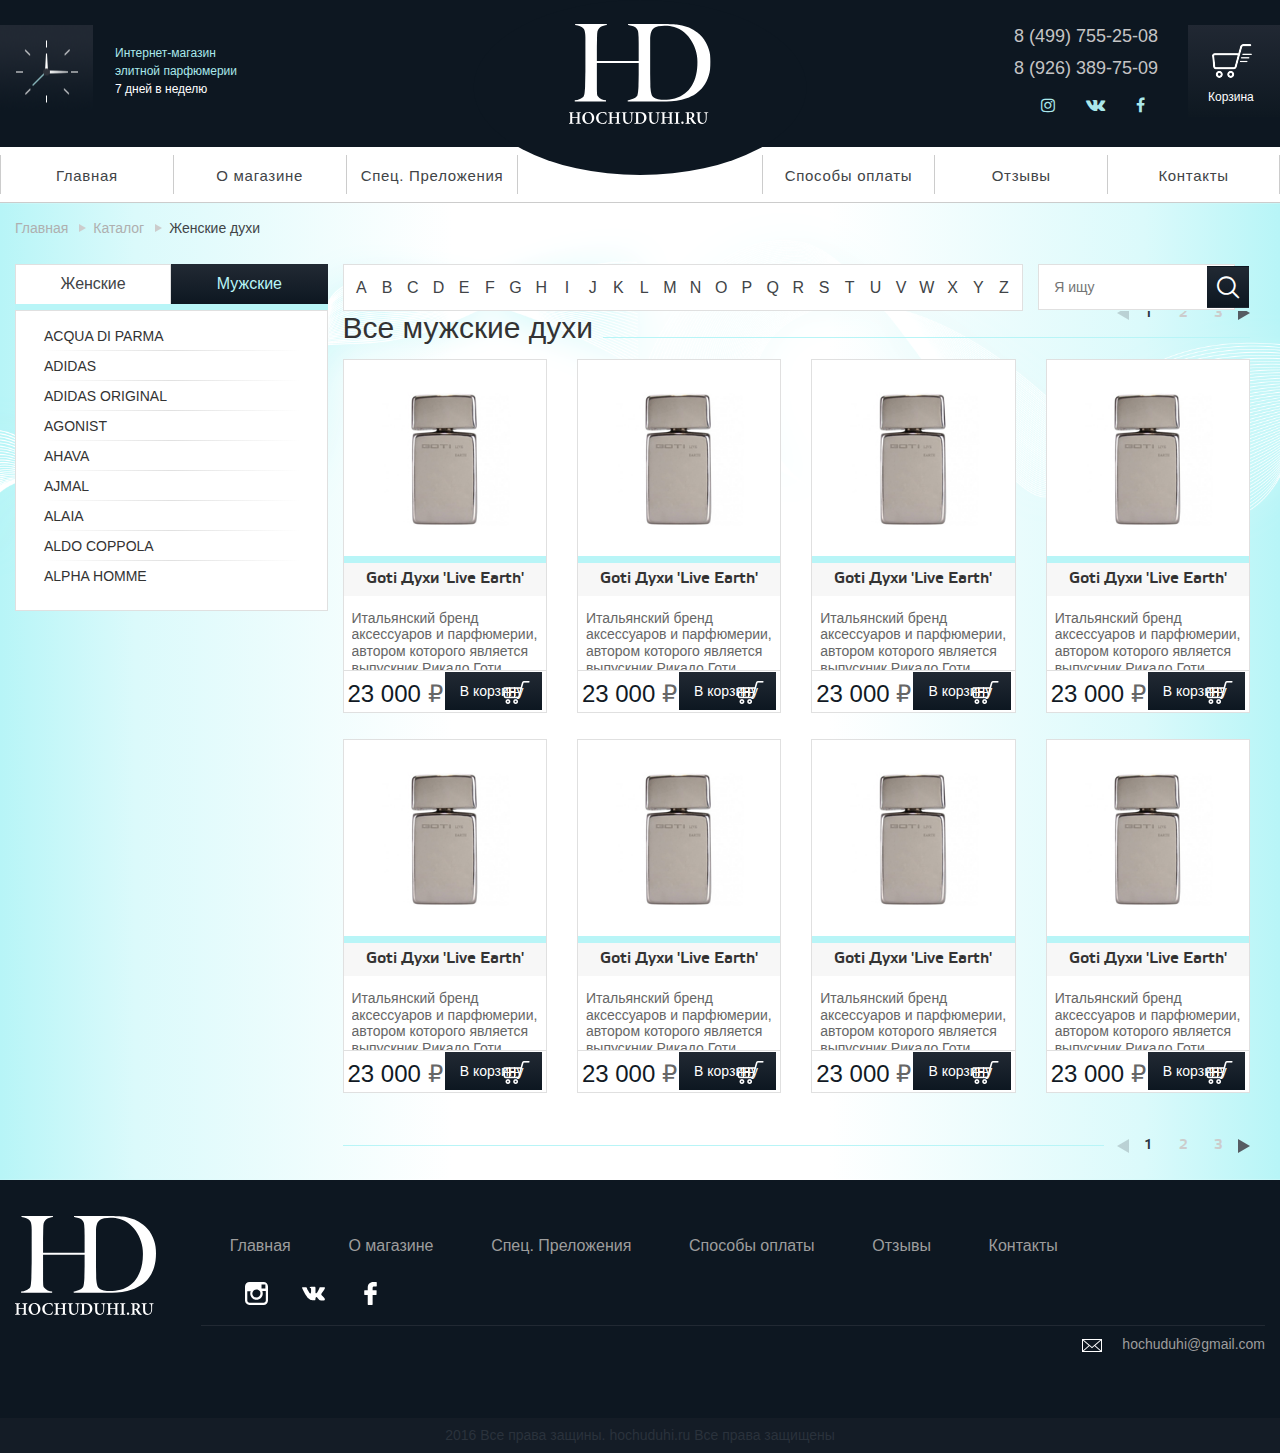
==== commit 82bb4d12: "fixed height for catalog item description" ====
--- a/catalog.html
+++ b/catalog.html
@@ -153,84 +153,84 @@
 								<div class="catalog_content__product_item">
 									<div class="product_item_image"><img src="img/product-img1.jpg"></div>
 									<div class="product_item_title">Goti Духи 'Live Earth'</div>
-									<div class="product_item_descr">Итальянский бренд аксессуаров и парфюмерии, автором которого является выпускник Рикадо Готи</div>
-									<div class="row product_item_buy">
-										<div class="col-lg-6 col-md-12 col-sm-12 col-xs-12 product_item_price">23 000 <span class="rubl">&#8381;</span> </div>
-										<a href="" class="col-lg-6 col-md-12 col-sm-12 col-xs-12 product_item_basket product_basket">В корзину <span class="basket_icon"></span></a>
-									</div>
-								</div>
-							</div><!-- /div.col  -->
-							<div class="col-lg-3 col-md-4 col-sm-6 col-xs-12">
-								<div class="catalog_content__product_item">
-									<div class="product_item_image"><img src="img/product-img1.jpg"></div>
-									<div class="product_item_title">Goti Духи 'Live Earth'</div>
-									<div class="product_item_descr">Итальянский бренд аксессуаров и парфюмерии, автором которого является выпускник Рикадо Готи</div>
-									<div class="row product_item_buy">
-										<div class="col-lg-6 col-md-12 col-sm-12 col-xs-12 product_item_price">23 000 <span class="rubl">&#8381;</span> </div>
-										<a href="" class="col-lg-6 col-md-12 col-sm-12 col-xs-12 product_item_basket product_basket">В корзину <span class="basket_icon"></span></a>
-									</div>
-								</div>
-							</div><!-- /div.col  -->
-							<div class="col-lg-3 col-md-4 col-sm-6 col-xs-12">
-								<div class="catalog_content__product_item">
-									<div class="product_item_image"><img src="img/product-img1.jpg"></div>
-									<div class="product_item_title">Goti Духи 'Live Earth'</div>
-									<div class="product_item_descr">Итальянский бренд аксессуаров и парфюмерии, автором которого является выпускник Рикадо Готи</div>
-									<div class="row product_item_buy">
-										<div class="col-lg-6 col-md-12 col-sm-12 col-xs-12 product_item_price">23 000 <span class="rubl">&#8381;</span> </div>
-										<a href="" class="col-lg-6 col-md-12 col-sm-12 col-xs-12 product_item_basket product_basket">В корзину <span class="basket_icon"></span></a>
-									</div>
-								</div>
-							</div><!-- /div.col  -->
-							<div class="col-lg-3 col-md-4 col-sm-6 col-xs-12">
-								<div class="catalog_content__product_item">
-									<div class="product_item_image"><img src="img/product-img1.jpg"></div>
-									<div class="product_item_title">Goti Духи 'Live Earth'</div>
-									<div class="product_item_descr">Итальянский бренд аксессуаров и парфюмерии, автором которого является выпускник Рикадо Готи</div>
-									<div class="row product_item_buy">
-										<div class="col-lg-6 col-md-12 col-sm-12 col-xs-12 product_item_price">23 000 <span class="rubl">&#8381;</span> </div>
-										<a href="" class="col-lg-6 col-md-12 col-sm-12 col-xs-12 product_item_basket product_basket">В корзину <span class="basket_icon"></span></a>
-									</div>
-								</div>
-							</div><!-- /div.col  -->
-							<div class="col-lg-3 col-md-4 col-sm-6 col-xs-12">
-								<div class="catalog_content__product_item">
-									<div class="product_item_image"><img src="img/product-img1.jpg"></div>
-									<div class="product_item_title">Goti Духи 'Live Earth'</div>
-									<div class="product_item_descr">Итальянский бренд аксессуаров и парфюмерии, автором которого является выпускник Рикадо Готи</div>
-									<div class="row product_item_buy">
-										<div class="col-lg-6 col-md-12 col-sm-12 col-xs-12 product_item_price">23 000 <span class="rubl">&#8381;</span> </div>
-										<a href="" class="col-lg-6 col-md-12 col-sm-12 col-xs-12 product_item_basket product_basket">В корзину <span class="basket_icon"></span></a>
-									</div>
-								</div>
-							</div><!-- /div.col  -->
-							<div class="col-lg-3 col-md-4 col-sm-6 col-xs-12">
-								<div class="catalog_content__product_item">
-									<div class="product_item_image"><img src="img/product-img1.jpg"></div>
-									<div class="product_item_title">Goti Духи 'Live Earth'</div>
-									<div class="product_item_descr">Итальянский бренд аксессуаров и парфюмерии, автором которого является выпускник Рикадо Готи</div>
-									<div class="row product_item_buy">
-										<div class="col-lg-6 col-md-12 col-sm-12 col-xs-12 product_item_price">23 000 <span class="rubl">&#8381;</span> </div>
-										<a href="" class="col-lg-6 col-md-12 col-sm-12 col-xs-12 product_item_basket product_basket">В корзину <span class="basket_icon"></span></a>
-									</div>
-								</div>
-							</div><!-- /div.col  -->
-							<div class="col-lg-3 col-md-4 col-sm-6 col-xs-12">
-								<div class="catalog_content__product_item">
-									<div class="product_item_image"><img src="img/product-img1.jpg"></div>
-									<div class="product_item_title">Goti Духи 'Live Earth'</div>
-									<div class="product_item_descr">Итальянский бренд аксессуаров и парфюмерии, автором которого является выпускник Рикадо Готи</div>
-									<div class="row product_item_buy">
-										<div class="col-lg-6 col-md-12 col-sm-12 col-xs-12 product_item_price">23 000 <span class="rubl">&#8381;</span> </div>
-										<a href="" class="col-lg-6 col-md-12 col-sm-12 col-xs-12 product_item_basket product_basket">В корзину <span class="basket_icon"></span></a>
-									</div>
-								</div>
-							</div><!-- /div.col  -->
-							<div class="col-lg-3 col-md-4 col-sm-6 col-xs-12">
-								<div class="catalog_content__product_item">
-									<div class="product_item_image"><img src="img/product-img1.jpg"></div>
-									<div class="product_item_title">Goti Духи 'Live Earth'</div>
-									<div class="product_item_descr">Итальянский бренд аксессуаров и парфюмерии, автором которого является выпускник Рикадо Готи</div>
+									<div class="product_item_descr"><p class="product_item_descr__text">Итальянский бренд аксессуаров и парфюмерии, автором которого является выпускник Рикадо Готи. Итальянский бренд аксессуаров и парфюмерии, автором которого является выпускник Рикадо Готи.</p></div>
+									<div class="row product_item_buy">
+										<div class="col-lg-6 col-md-12 col-sm-12 col-xs-12 product_item_price">23 000 <span class="rubl">&#8381;</span> </div>
+										<a href="" class="col-lg-6 col-md-12 col-sm-12 col-xs-12 product_item_basket product_basket">В корзину <span class="basket_icon"></span></a>
+									</div>
+								</div>
+							</div><!-- /div.col  -->
+							<div class="col-lg-3 col-md-4 col-sm-6 col-xs-12">
+								<div class="catalog_content__product_item">
+									<div class="product_item_image"><img src="img/product-img1.jpg"></div>
+									<div class="product_item_title">Goti Духи 'Live Earth'</div>
+									<div class="product_item_descr"><p class="product_item_descr__text">Итальянский бренд аксессуаров и парфюмерии, автором которого является выпускник Рикадо Готи</p></div>
+									<div class="row product_item_buy">
+										<div class="col-lg-6 col-md-12 col-sm-12 col-xs-12 product_item_price">23 000 <span class="rubl">&#8381;</span> </div>
+										<a href="" class="col-lg-6 col-md-12 col-sm-12 col-xs-12 product_item_basket product_basket">В корзину <span class="basket_icon"></span></a>
+									</div>
+								</div>
+							</div><!-- /div.col  -->
+							<div class="col-lg-3 col-md-4 col-sm-6 col-xs-12">
+								<div class="catalog_content__product_item">
+									<div class="product_item_image"><img src="img/product-img1.jpg"></div>
+									<div class="product_item_title">Goti Духи 'Live Earth'</div>
+									<div class="product_item_descr"><p class="product_item_descr__text">Итальянский бренд аксессуаров и парфюмерии, автором которого является выпускник Рикадо Готи</p></div>
+									<div class="row product_item_buy">
+										<div class="col-lg-6 col-md-12 col-sm-12 col-xs-12 product_item_price">23 000 <span class="rubl">&#8381;</span> </div>
+										<a href="" class="col-lg-6 col-md-12 col-sm-12 col-xs-12 product_item_basket product_basket">В корзину <span class="basket_icon"></span></a>
+									</div>
+								</div>
+							</div><!-- /div.col  -->
+							<div class="col-lg-3 col-md-4 col-sm-6 col-xs-12">
+								<div class="catalog_content__product_item">
+									<div class="product_item_image"><img src="img/product-img1.jpg"></div>
+									<div class="product_item_title">Goti Духи 'Live Earth'</div>
+									<div class="product_item_descr"><p class="product_item_descr__text">Итальянский бренд аксессуаров и парфюмерии, автором которого является выпускник Рикадо Готи</p></div>
+									<div class="row product_item_buy">
+										<div class="col-lg-6 col-md-12 col-sm-12 col-xs-12 product_item_price">23 000 <span class="rubl">&#8381;</span> </div>
+										<a href="" class="col-lg-6 col-md-12 col-sm-12 col-xs-12 product_item_basket product_basket">В корзину <span class="basket_icon"></span></a>
+									</div>
+								</div>
+							</div><!-- /div.col  -->
+							<div class="col-lg-3 col-md-4 col-sm-6 col-xs-12">
+								<div class="catalog_content__product_item">
+									<div class="product_item_image"><img src="img/product-img1.jpg"></div>
+									<div class="product_item_title">Goti Духи 'Live Earth'</div>
+									<div class="product_item_descr"><p class="product_item_descr__text">Итальянский бренд аксессуаров и парфюмерии, автором которого является выпускник Рикадо Готи</p></div>
+									<div class="row product_item_buy">
+										<div class="col-lg-6 col-md-12 col-sm-12 col-xs-12 product_item_price">23 000 <span class="rubl">&#8381;</span> </div>
+										<a href="" class="col-lg-6 col-md-12 col-sm-12 col-xs-12 product_item_basket product_basket">В корзину <span class="basket_icon"></span></a>
+									</div>
+								</div>
+							</div><!-- /div.col  -->
+							<div class="col-lg-3 col-md-4 col-sm-6 col-xs-12">
+								<div class="catalog_content__product_item">
+									<div class="product_item_image"><img src="img/product-img1.jpg"></div>
+									<div class="product_item_title">Goti Духи 'Live Earth'</div>
+									<div class="product_item_descr"><p class="product_item_descr__text">Итальянский бренд аксессуаров и парфюмерии, автором которого является выпускник Рикадо Готи</p></div>
+									<div class="row product_item_buy">
+										<div class="col-lg-6 col-md-12 col-sm-12 col-xs-12 product_item_price">23 000 <span class="rubl">&#8381;</span> </div>
+										<a href="" class="col-lg-6 col-md-12 col-sm-12 col-xs-12 product_item_basket product_basket">В корзину <span class="basket_icon"></span></a>
+									</div>
+								</div>
+							</div><!-- /div.col  -->
+							<div class="col-lg-3 col-md-4 col-sm-6 col-xs-12">
+								<div class="catalog_content__product_item">
+									<div class="product_item_image"><img src="img/product-img1.jpg"></div>
+									<div class="product_item_title">Goti Духи 'Live Earth'</div>
+									<div class="product_item_descr"><p class="product_item_descr__text">Итальянский бренд аксессуаров и парфюмерии, автором которого является выпускник Рикадо Готи</p></div>
+									<div class="row product_item_buy">
+										<div class="col-lg-6 col-md-12 col-sm-12 col-xs-12 product_item_price">23 000 <span class="rubl">&#8381;</span> </div>
+										<a href="" class="col-lg-6 col-md-12 col-sm-12 col-xs-12 product_item_basket product_basket">В корзину <span class="basket_icon"></span></a>
+									</div>
+								</div>
+							</div><!-- /div.col  -->
+							<div class="col-lg-3 col-md-4 col-sm-6 col-xs-12">
+								<div class="catalog_content__product_item">
+									<div class="product_item_image"><img src="img/product-img1.jpg"></div>
+									<div class="product_item_title">Goti Духи 'Live Earth'</div>
+									<div class="product_item_descr"><p class="product_item_descr__text">Итальянский бренд аксессуаров и парфюмерии, автором которого является выпускник Рикадо Готи</p></div>
 									<div class="row product_item_buy">
 										<div class="col-lg-6 col-md-12 col-sm-12 col-xs-12 product_item_price">23 000 <span class="rubl">&#8381;</span> </div>
 										<a href="" class="col-lg-6 col-md-12 col-sm-12 col-xs-12 product_item_basket product_basket">В корзину <span class="basket_icon"></span></a>
--- a/css/style_catalog.css
+++ b/css/style_catalog.css
@@ -88,11 +88,13 @@
 .catalog_container.container-fluid.men {
   background: url(../img/catalog-bg-men.png) no-repeat;
   background-size: 100%;
+  position: relative;
 }
 
 .catalog_container.container-fluid.women {
   background: url(../img/catalog-bg-women.png) no-repeat;
   background-size: 100%;
+  position: relative;
 }
 .home-slide .pink {
   background: linear-gradient(to left, #fce5fd, #ffffff);
@@ -368,9 +370,15 @@
 }
 .product_item_descr {
   color: #666666;
+  height: 74px;
+  overflow: hidden;
   padding: 14px 8px;
   font-size: 14px;
   line-height: 1.2;
+}
+.product_item_descr__text {
+  overflow: hidden;
+  text-overflow: ellipsis;
 }
 .product_item_buy {
   border-top: 1px solid #e0e0e0;
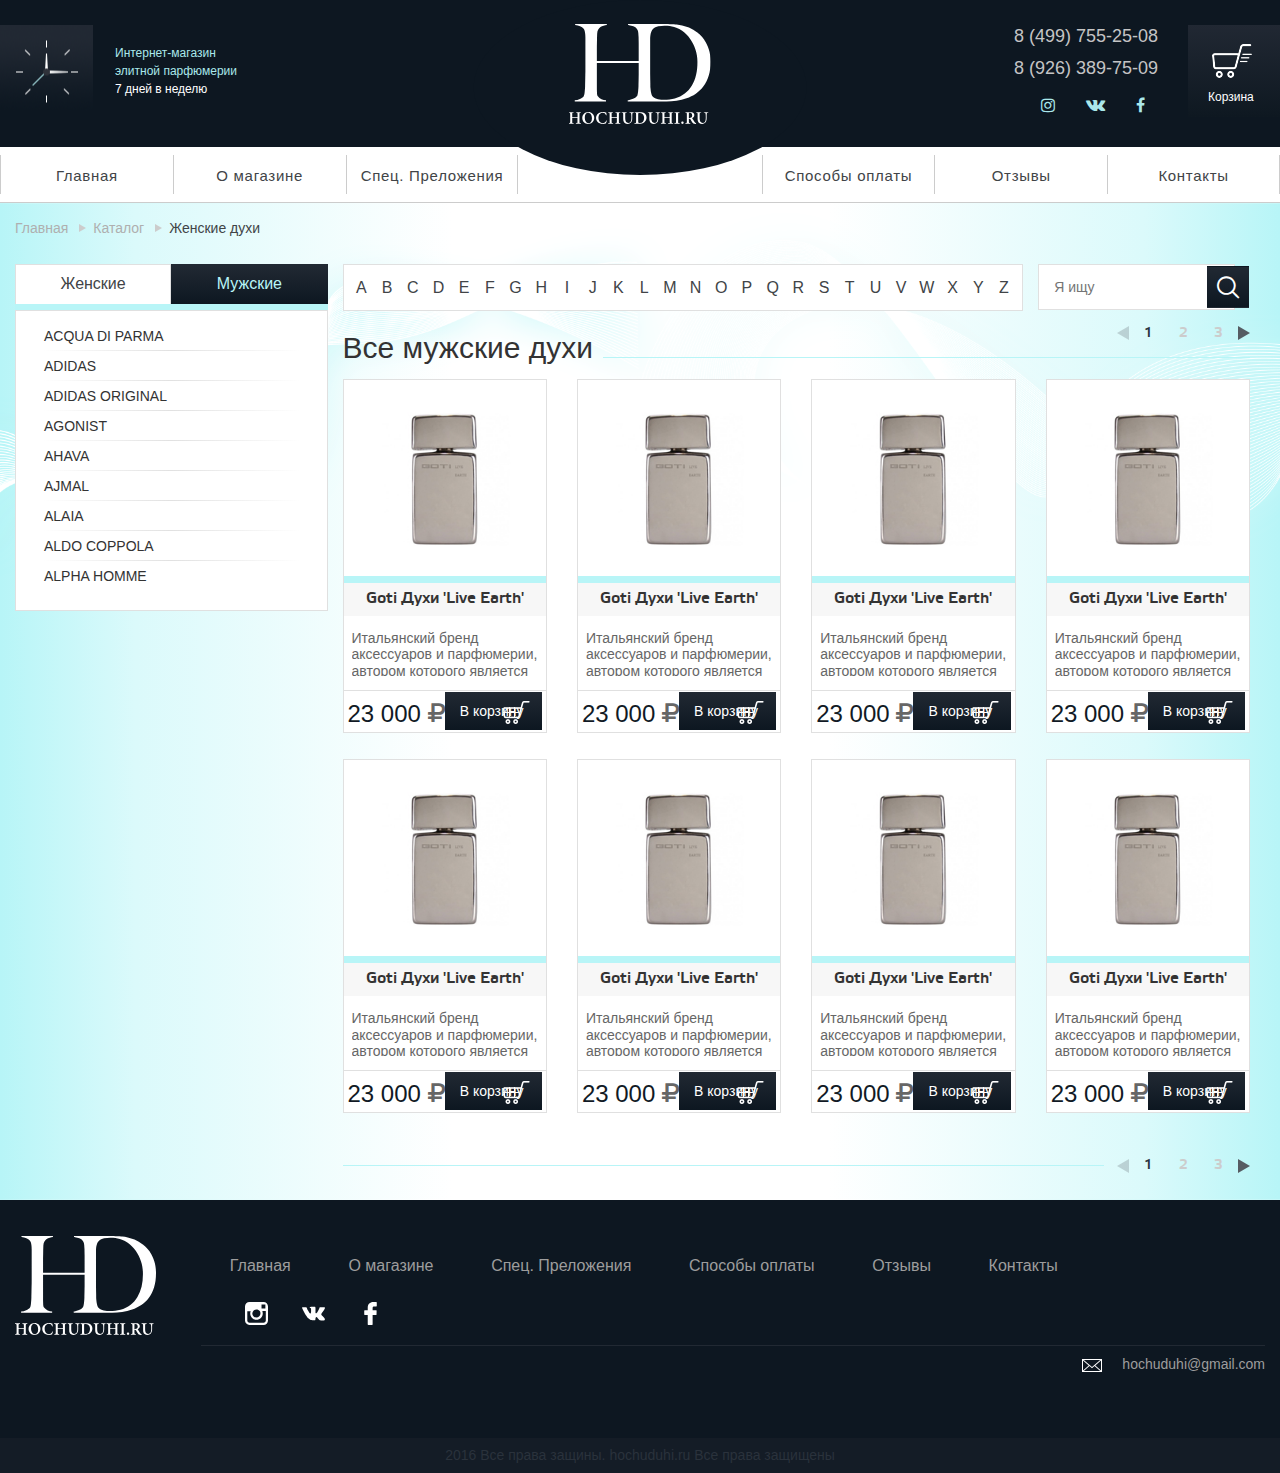
==== commit 614ad77a: "убрал ненужный отступ" ====
--- a/catalog.html
+++ b/catalog.html
@@ -151,93 +151,94 @@
 						<div class="row catalog_content__product_list">
 							<div class="col-lg-3 col-md-4 col-sm-6 col-xs-12">
 								<div class="catalog_content__product_item">
-									<div class="product_item_image"><img src="img/product-img1.jpg"></div>
+									<div class="product_item_image"><a href="catalog_detailed.html" class="catalog_content__product-link"><img src="img/product-img1.jpg"></a></div>
 									<div class="product_item_title">Goti Духи 'Live Earth'</div>
 									<div class="product_item_descr"><p class="product_item_descr__text">Итальянский бренд аксессуаров и парфюмерии, автором которого является выпускник Рикадо Готи. Итальянский бренд аксессуаров и парфюмерии, автором которого является выпускник Рикадо Готи.</p></div>
 									<div class="row product_item_buy">
-										<div class="col-lg-6 col-md-12 col-sm-12 col-xs-12 product_item_price">23 000 <span class="rubl">&#8381;</span> </div>
-										<a href="" class="col-lg-6 col-md-12 col-sm-12 col-xs-12 product_item_basket product_basket">В корзину <span class="basket_icon"></span></a>
-									</div>
-								</div>
-							</div><!-- /div.col  -->
-							<div class="col-lg-3 col-md-4 col-sm-6 col-xs-12">
-								<div class="catalog_content__product_item">
-									<div class="product_item_image"><img src="img/product-img1.jpg"></div>
-									<div class="product_item_title">Goti Духи 'Live Earth'</div>
-									<div class="product_item_descr"><p class="product_item_descr__text">Итальянский бренд аксессуаров и парфюмерии, автором которого является выпускник Рикадо Готи</p></div>
-									<div class="row product_item_buy">
-										<div class="col-lg-6 col-md-12 col-sm-12 col-xs-12 product_item_price">23 000 <span class="rubl">&#8381;</span> </div>
-										<a href="" class="col-lg-6 col-md-12 col-sm-12 col-xs-12 product_item_basket product_basket">В корзину <span class="basket_icon"></span></a>
-									</div>
-								</div>
-							</div><!-- /div.col  -->
-							<div class="col-lg-3 col-md-4 col-sm-6 col-xs-12">
-								<div class="catalog_content__product_item">
-									<div class="product_item_image"><img src="img/product-img1.jpg"></div>
-									<div class="product_item_title">Goti Духи 'Live Earth'</div>
-									<div class="product_item_descr"><p class="product_item_descr__text">Итальянский бренд аксессуаров и парфюмерии, автором которого является выпускник Рикадо Готи</p></div>
-									<div class="row product_item_buy">
-										<div class="col-lg-6 col-md-12 col-sm-12 col-xs-12 product_item_price">23 000 <span class="rubl">&#8381;</span> </div>
-										<a href="" class="col-lg-6 col-md-12 col-sm-12 col-xs-12 product_item_basket product_basket">В корзину <span class="basket_icon"></span></a>
-									</div>
-								</div>
-							</div><!-- /div.col  -->
-							<div class="col-lg-3 col-md-4 col-sm-6 col-xs-12">
-								<div class="catalog_content__product_item">
-									<div class="product_item_image"><img src="img/product-img1.jpg"></div>
-									<div class="product_item_title">Goti Духи 'Live Earth'</div>
-									<div class="product_item_descr"><p class="product_item_descr__text">Итальянский бренд аксессуаров и парфюмерии, автором которого является выпускник Рикадо Готи</p></div>
-									<div class="row product_item_buy">
-										<div class="col-lg-6 col-md-12 col-sm-12 col-xs-12 product_item_price">23 000 <span class="rubl">&#8381;</span> </div>
-										<a href="" class="col-lg-6 col-md-12 col-sm-12 col-xs-12 product_item_basket product_basket">В корзину <span class="basket_icon"></span></a>
-									</div>
-								</div>
-							</div><!-- /div.col  -->
-							<div class="col-lg-3 col-md-4 col-sm-6 col-xs-12">
-								<div class="catalog_content__product_item">
-									<div class="product_item_image"><img src="img/product-img1.jpg"></div>
-									<div class="product_item_title">Goti Духи 'Live Earth'</div>
-									<div class="product_item_descr"><p class="product_item_descr__text">Итальянский бренд аксессуаров и парфюмерии, автором которого является выпускник Рикадо Готи</p></div>
-									<div class="row product_item_buy">
-										<div class="col-lg-6 col-md-12 col-sm-12 col-xs-12 product_item_price">23 000 <span class="rubl">&#8381;</span> </div>
-										<a href="" class="col-lg-6 col-md-12 col-sm-12 col-xs-12 product_item_basket product_basket">В корзину <span class="basket_icon"></span></a>
-									</div>
-								</div>
-							</div><!-- /div.col  -->
-							<div class="col-lg-3 col-md-4 col-sm-6 col-xs-12">
-								<div class="catalog_content__product_item">
-									<div class="product_item_image"><img src="img/product-img1.jpg"></div>
-									<div class="product_item_title">Goti Духи 'Live Earth'</div>
-									<div class="product_item_descr"><p class="product_item_descr__text">Итальянский бренд аксессуаров и парфюмерии, автором которого является выпускник Рикадо Готи</p></div>
-									<div class="row product_item_buy">
-										<div class="col-lg-6 col-md-12 col-sm-12 col-xs-12 product_item_price">23 000 <span class="rubl">&#8381;</span> </div>
-										<a href="" class="col-lg-6 col-md-12 col-sm-12 col-xs-12 product_item_basket product_basket">В корзину <span class="basket_icon"></span></a>
-									</div>
-								</div>
-							</div><!-- /div.col  -->
-							<div class="col-lg-3 col-md-4 col-sm-6 col-xs-12">
-								<div class="catalog_content__product_item">
-									<div class="product_item_image"><img src="img/product-img1.jpg"></div>
-									<div class="product_item_title">Goti Духи 'Live Earth'</div>
-									<div class="product_item_descr"><p class="product_item_descr__text">Итальянский бренд аксессуаров и парфюмерии, автором которого является выпускник Рикадо Готи</p></div>
-									<div class="row product_item_buy">
-										<div class="col-lg-6 col-md-12 col-sm-12 col-xs-12 product_item_price">23 000 <span class="rubl">&#8381;</span> </div>
-										<a href="" class="col-lg-6 col-md-12 col-sm-12 col-xs-12 product_item_basket product_basket">В корзину <span class="basket_icon"></span></a>
-									</div>
-								</div>
-							</div><!-- /div.col  -->
-							<div class="col-lg-3 col-md-4 col-sm-6 col-xs-12">
-								<div class="catalog_content__product_item">
-									<div class="product_item_image"><img src="img/product-img1.jpg"></div>
-									<div class="product_item_title">Goti Духи 'Live Earth'</div>
-									<div class="product_item_descr"><p class="product_item_descr__text">Итальянский бренд аксессуаров и парфюмерии, автором которого является выпускник Рикадо Готи</p></div>
-									<div class="row product_item_buy">
-										<div class="col-lg-6 col-md-12 col-sm-12 col-xs-12 product_item_price">23 000 <span class="rubl">&#8381;</span> </div>
-										<a href="" class="col-lg-6 col-md-12 col-sm-12 col-xs-12 product_item_basket product_basket">В корзину <span class="basket_icon"></span></a>
-									</div>
-								</div>
-							</div><!-- /div.col  -->
-						</div><!-- /.catalog_content__product_list -->
+										<div class="col-lg-6 col-md-12 col-sm-12 col-xs-12 product_item_price">23 000 <i class="fa fa-rub"></i> </div>
+										<a href="" class="col-lg-6 col-md-12 col-sm-12 col-xs-12 product_item_basket product_basket">В корзину <span class="basket_icon"></span></a>
+									</div>
+								</div>
+							</div>
+							<div class="col-lg-3 col-md-4 col-sm-6 col-xs-12">
+								<div class="catalog_content__product_item">
+									<div class="product_item_image"><a href="catalog_detailed.html" class="catalog_content__product-link"><img src="img/product-img1.jpg"></a></div>
+									<div class="product_item_title">Goti Духи 'Live Earth'</div>
+									<div class="product_item_descr"><p class="product_item_descr__text">Итальянский бренд аксессуаров и парфюмерии, автором которого является выпускник Рикадо Готи</p></div>
+									<div class="row product_item_buy">
+										<div class="col-lg-6 col-md-12 col-sm-12 col-xs-12 product_item_price">23 000 <i class="fa fa-rub"></i> </div>
+										<a href="" class="col-lg-6 col-md-12 col-sm-12 col-xs-12 product_item_basket product_basket">В корзину <span class="basket_icon"></span></a>
+									</div>
+								</div>
+							</div>
+							<div class="col-lg-3 col-md-4 col-sm-6 col-xs-12">
+								<div class="catalog_content__product_item">
+									<div class="product_item_image"><a href="catalog_detailed.html" class="catalog_content__product-link"><img src="img/product-img1.jpg"></a></div>
+									<div class="product_item_title">Goti Духи 'Live Earth'</div>
+									<div class="product_item_descr"><p class="product_item_descr__text">Итальянский бренд аксессуаров и парфюмерии, автором которого является выпускник Рикадо Готи</p></div>
+									<div class="row product_item_buy">
+										<div class="col-lg-6 col-md-12 col-sm-12 col-xs-12 product_item_price">23 000 <i class="fa fa-rub"></i> </div>
+										<a href="" class="col-lg-6 col-md-12 col-sm-12 col-xs-12 product_item_basket product_basket">В корзину <span class="basket_icon"></span></a>
+									</div>
+								</div>
+							</div>
+							<div class="col-lg-3 col-md-4 col-sm-6 col-xs-12">
+								<div class="catalog_content__product_item">
+									<div class="product_item_image"><a href="catalog_detailed.html" class="catalog_content__product-link"><img src="img/product-img1.jpg"></a></div>
+									<div class="product_item_title">Goti Духи 'Live Earth'</div>
+									<div class="product_item_descr"><p class="product_item_descr__text">Итальянский бренд аксессуаров и парфюмерии, автором которого является выпускник Рикадо Готи</p></div>
+									<div class="row product_item_buy">
+										<div class="col-lg-6 col-md-12 col-sm-12 col-xs-12 product_item_price">23 000 <i class="fa fa-rub"></i> </div>
+										<a href="" class="col-lg-6 col-md-12 col-sm-12 col-xs-12 product_item_basket product_basket">В корзину <span class="basket_icon"></span></a>
+									</div>
+								</div>
+							</div>
+							<div class="col-lg-3 col-md-4 col-sm-6 col-xs-12">
+								<div class="catalog_content__product_item">
+									<div class="product_item_image"><a href="catalog_detailed.html" class="catalog_content__product-link"><img src="img/product-img1.jpg"></a></div>
+									<div class="product_item_title">Goti Духи 'Live Earth'</div>
+									<div class="product_item_descr"><p class="product_item_descr__text">Итальянский бренд аксессуаров и парфюмерии, автором которого является выпускник Рикадо Готи</p></div>
+									<div class="row product_item_buy">
+										<div class="col-lg-6 col-md-12 col-sm-12 col-xs-12 product_item_price">23 000 <i class="fa fa-rub"></i> </div>
+										<a href="" class="col-lg-6 col-md-12 col-sm-12 col-xs-12 product_item_basket product_basket">В корзину <span class="basket_icon"></span></a>
+									</div>
+								</div>
+							</div>
+							<div class="col-lg-3 col-md-4 col-sm-6 col-xs-12">
+								<div class="catalog_content__product_item">
+									<div class="product_item_image"><a href="catalog_detailed.html" class="catalog_content__product-link"><img src="img/product-img1.jpg"></a></div>
+									<div class="product_item_title">Goti Духи 'Live Earth'</div>
+									<div class="product_item_descr"><p class="product_item_descr__text">Итальянский бренд аксессуаров и парфюмерии, автором которого является выпускник Рикадо Готи</p></div>
+									<div class="row product_item_buy">
+										<div class="col-lg-6 col-md-12 col-sm-12 col-xs-12 product_item_price">23 000 <i class="fa fa-rub"></i> </div>
+										<a href="" class="col-lg-6 col-md-12 col-sm-12 col-xs-12 product_item_basket product_basket">В корзину <span class="basket_icon"></span></a>
+									</div>
+								</div>
+							</div>
+							<div class="col-lg-3 col-md-4 col-sm-6 col-xs-12">
+								<div class="catalog_content__product_item">
+									<div class="product_item_image"><a href="catalog_detailed.html" class="catalog_content__product-link"><img src="img/product-img1.jpg"></a></div>
+									<div class="product_item_title">Goti Духи 'Live Earth'</div>
+									<div class="product_item_descr"><p class="product_item_descr__text">Итальянский бренд аксессуаров и парфюмерии, автором которого является выпускник Рикадо Готи</p></div>
+									<div class="row product_item_buy">
+										<div class="col-lg-6 col-md-12 col-sm-12 col-xs-12 product_item_price">23 000 <i class="fa fa-rub"></i> </div>
+										<a href="" class="col-lg-6 col-md-12 col-sm-12 col-xs-12 product_item_basket product_basket">В корзину <span class="basket_icon"></span></a>
+									</div>
+								</div>
+							</div>
+							<div class="col-lg-3 col-md-4 col-sm-6 col-xs-12">
+								<div class="catalog_content__product_item">
+									<div class="product_item_image"><a href="catalog_detailed.html" class="catalog_content__product-link"><img src="img/product-img1.jpg"></a></div>
+									<div class="product_item_title">Goti Духи 'Live Earth'</div>
+									<div class="product_item_descr"><p class="product_item_descr__text">Итальянский бренд аксессуаров и парфюмерии, автором которого является выпускник Рикадо Готи</p></div>
+									<div class="row product_item_buy">
+										<div class="col-lg-6 col-md-12 col-sm-12 col-xs-12 product_item_price">23 000 <i class="fa fa-rub"></i> </div>
+										<a href="" class="col-lg-6 col-md-12 col-sm-12 col-xs-12 product_item_basket product_basket">В корзину <span class="basket_icon"></span></a>
+									</div>
+								</div>
+							</div>
+						</div>
+						
 						<div class="catalog_pagination catalog__pagination_bottom line_inner right_align">
 							<span class="line_left"></span>
 							<div class="catalog_content__pagination content_line_right">
--- a/css/style_catalog.css
+++ b/css/style_catalog.css
@@ -32,7 +32,13 @@
 /* ----------- */
 .catalog_container {
   position: relative;
-}
+  min-height: calc(100vh - 203px - 274px); /*203px - высота хедера, 274px - высота футера  */ 
+}
+.catalog_container.container-fluid {
+  position: relative; 
+  min-height: calc(100vh - 203px - 274px); /*203px - высота хедера, 274px - высота футера  */
+}
+
 .catalog_bg_left {
   position: absolute;
   width: 452px;  
@@ -379,6 +385,7 @@
 .product_item_descr__text {
   overflow: hidden;
   text-overflow: ellipsis;
+  height: 100%;
 }
 .product_item_buy {
   border-top: 1px solid #e0e0e0;
@@ -391,8 +398,11 @@
   padding: 0;
   margin-top: 5px;
 }
-.rubl {
+.fa.fa-rub {
   color: #666666;
+}
+.catalog_content__product-link {
+  display: block;
 }
 .product_basket {
   /*padding: 11px 10px;*/
@@ -645,8 +655,9 @@
   margin-top:20px;
   margin-bottom: 30px;
 }
+
 .recommended_list .catalog_content__title h2{
-  font-size: 30px;
+  font-size: 30px;  
 }
 
 .catalog-nav-gradient {
@@ -656,6 +667,10 @@
 .catalog-nav-gradient.to-right {
   float: left;
 }
+
+  .catalog_content__title {
+    padding-top: 20px;
+  }
 
 @media (min-width: 1400px) {
   .left_menu {
@@ -667,8 +682,7 @@
     width: 1116px;
   }
   .catalog_content__title h2{
-    font-size: 36px;
-    margin-left: -2px;
+    font-size: 36px;    
     margin-top: 23px;
   }
   .sort_block {
@@ -703,6 +717,7 @@
   .product_card__content {
     margin-top: 20px;
   }
+
 }
 
 @media (max-width: 768px) {
@@ -720,4 +735,5 @@
     text-align: right;
     bottom: 0;
   }
-}
+
+}
